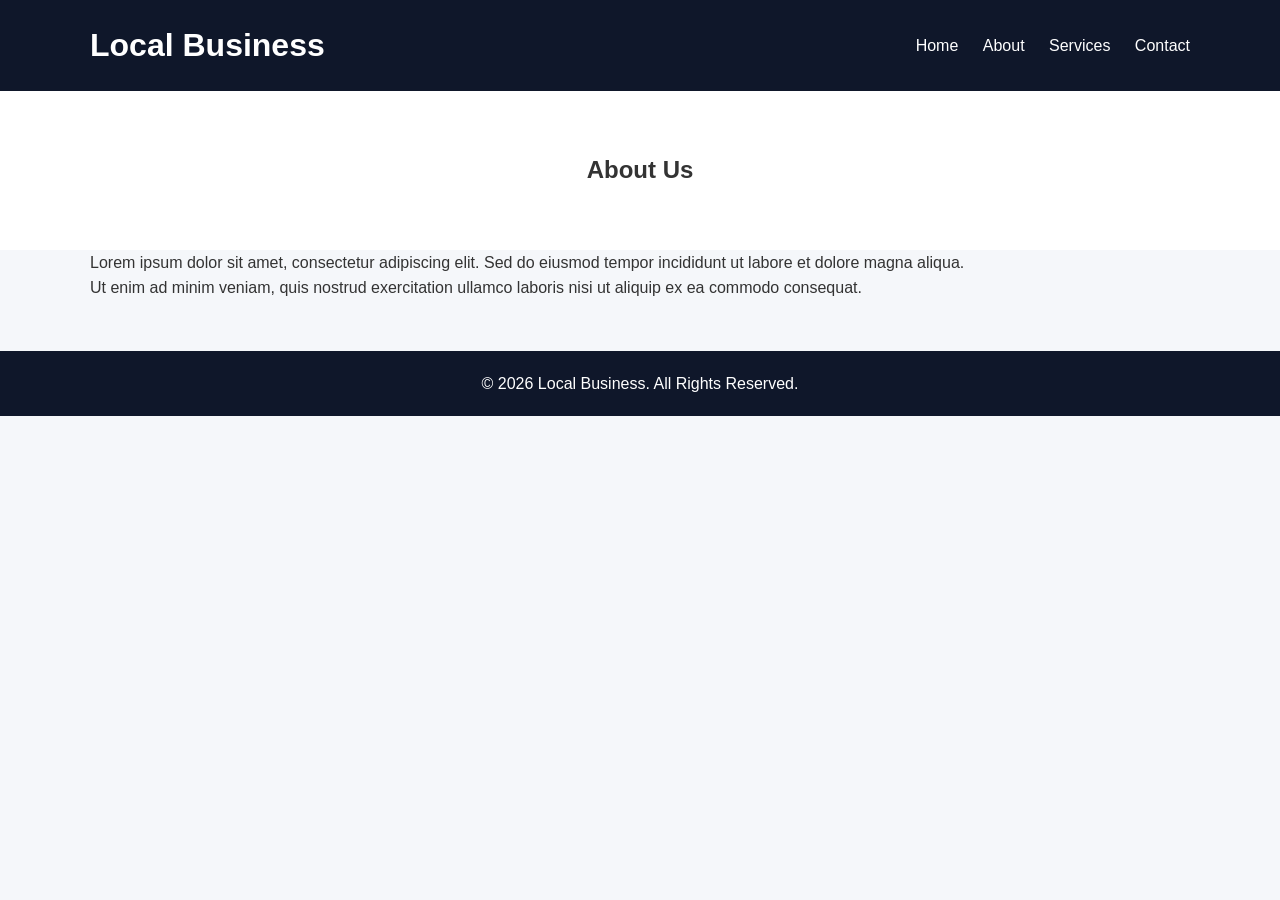
==== about.html @ 2031e3db "create" ====
<!DOCTYPE html>
<html lang="en">
<head>
    <meta charset="UTF-8">
    <meta name="viewport" content="width=device-width, initial-scale=1.0">
    <title>About Us</title>
    <link rel="stylesheet" href="css/style.css">
</head>
<body>

<header>
    <div class="container">
        <h1>Local Business</h1>
        <nav>
            <a href="index.html">Home</a>
            <a href="about.html">About</a>
            <a href="services.html">Services</a>
            <a href="contact.html">Contact</a>
        </nav>
    </div>
</header>

<section class="page-header">
    <h2>About Us</h2>
</section>

<section class="container">
    <p>
        Lorem ipsum dolor sit amet, consectetur adipiscing elit. Sed do eiusmod tempor incididunt ut labore et dolore magna aliqua.
    </p>

    <p>
        Ut enim ad minim veniam, quis nostrud exercitation ullamco laboris nisi ut aliquip ex ea commodo consequat.
    </p>
</section>

<footer>
    <p>&copy; 2026 Local Business. All Rights Reserved.</p>
</footer>

</body>
</html>
---- css/style.css ----
* {
    margin: 0;
    padding: 0;
    box-sizing: border-box;
}

body {
    font-family: Arial, sans-serif;
    line-height: 1.6;
    background: #f5f7fa;
    color: #333;
}

.container {
    width: 90%;
    max-width: 1100px;
    margin: auto;
}

header {
    background: #0f172a;
    color: white;
    padding: 20px 0;
}

header .container {
    display: flex;
    justify-content: space-between;
    align-items: center;
}

nav a {
    color: white;
    text-decoration: none;
    margin-left: 20px;
}

nav a:hover {
    opacity: 0.8;
}

.hero {
    background: linear-gradient(
        135deg,
        #2563eb,
        #1e40af
    );
    color: white;
    text-align: center;
    padding: 100px 20px;
}

.hero h2 {
    font-size: 3rem;
    margin-bottom: 15px;
}

.hero p {
    margin-bottom: 25px;
}

.button {
    display: inline-block;
    background: white;
    color: #2563eb;
    text-decoration: none;
    padding: 12px 24px;
    border-radius: 6px;
    font-weight: bold;
}

.page-header {
    text-align: center;
    padding: 60px 20px;
    background: white;
}

.cards {
    display: grid;
    grid-template-columns: repeat(
        auto-fit,
        minmax(250px, 1fr)
    );
    gap: 20px;
    padding: 40px 0;
}

.card {
    background: white;
    padding: 25px;
    border-radius: 10px;
    box-shadow: 0 4px 15px rgba(0,0,0,.08);
}

form {
    background: white;
    padding: 30px;
    border-radius: 10px;
    max-width: 700px;
    margin: 40px auto;
    box-shadow: 0 4px 15px rgba(0,0,0,.08);
}

input,
textarea {
    width: 100%;
    padding: 12px;
    margin-bottom: 15px;
    border: 1px solid #ddd;
    border-radius: 6px;
}

button {
    background: #2563eb;
    color: white;
    border: none;
    padding: 12px 24px;
    border-radius: 6px;
    cursor: pointer;
}

button:hover {
    background: #1e40af;
}

footer {
    background: #0f172a;
    color: white;
    text-align: center;
    padding: 20px;
    margin-top: 50px;
}
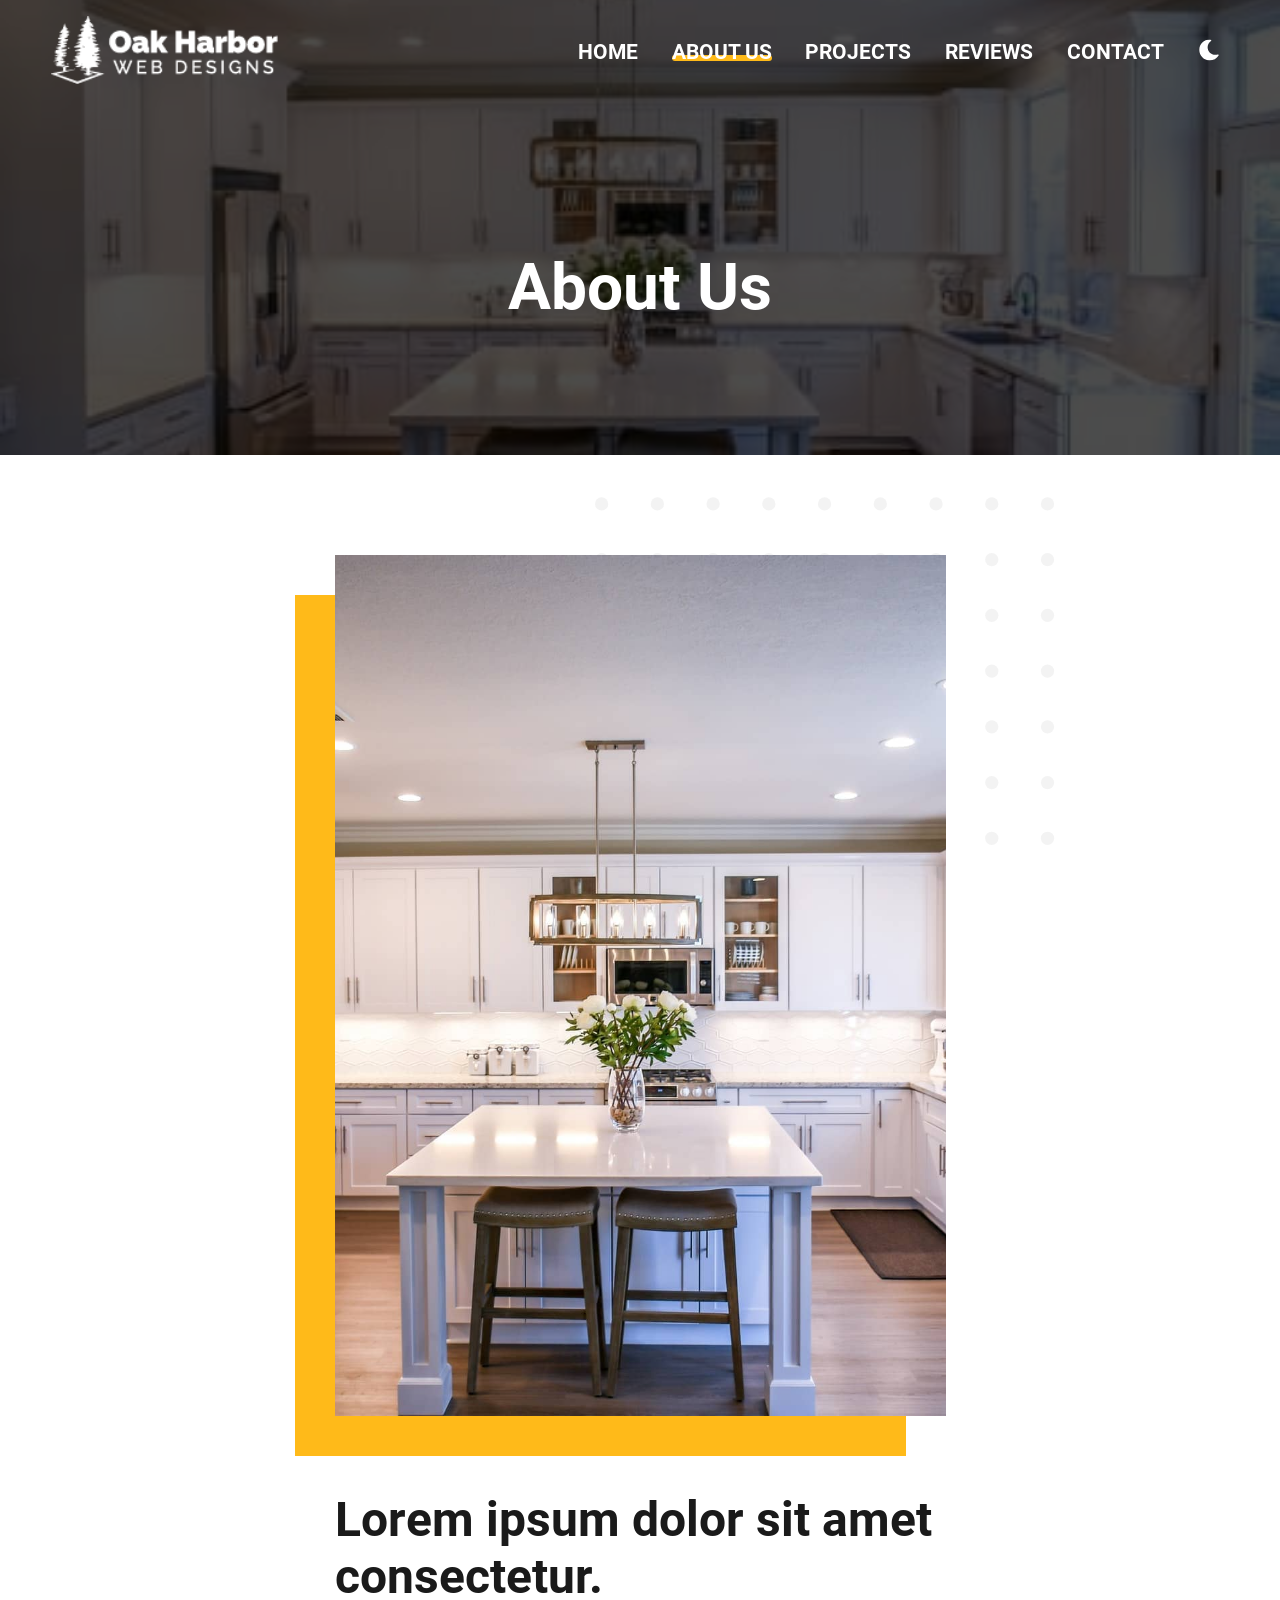
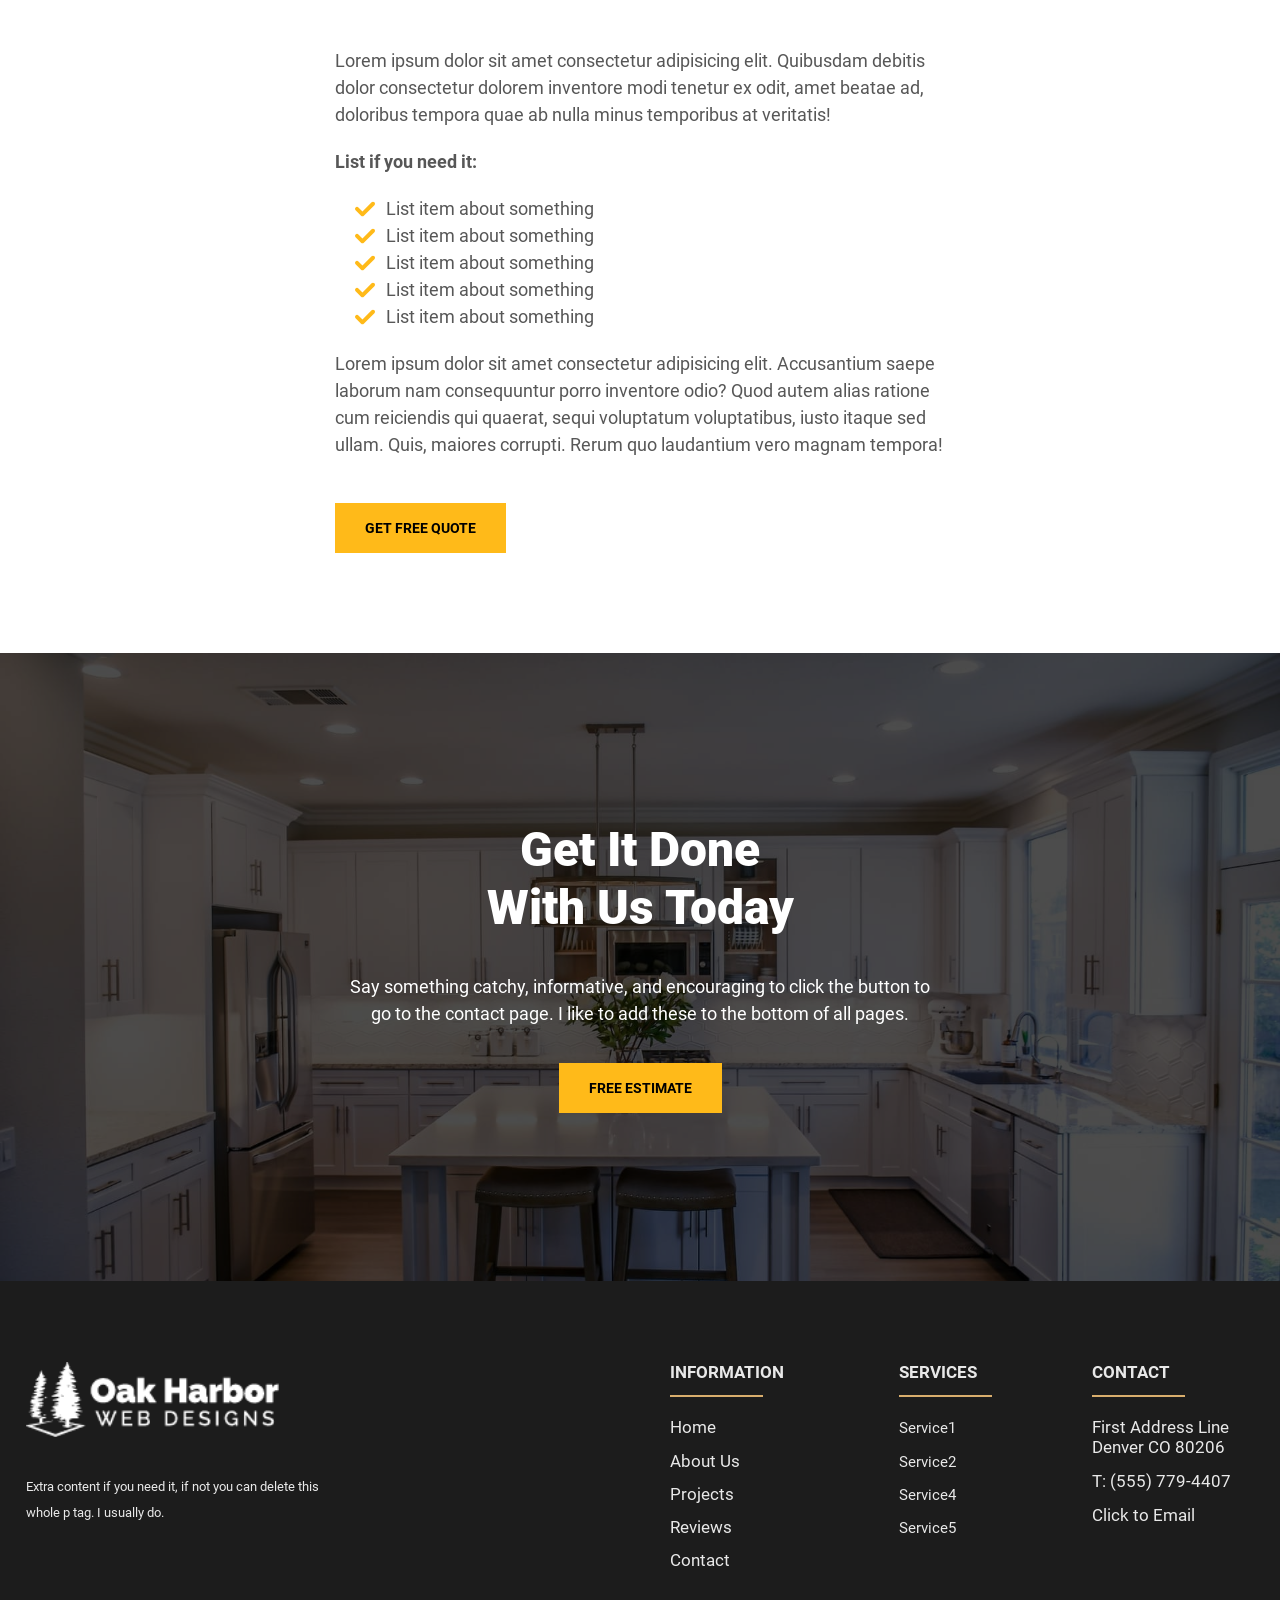
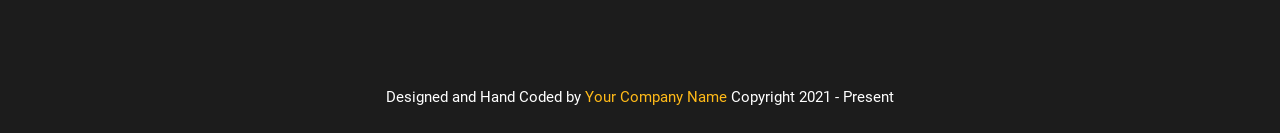
==== commit 30953060: "added subpages" ====
--- a/about.html
+++ b/about.html
@@ -2,41 +2,241 @@
 <html lang="en">
 <head>
     <meta charset="UTF-8">
+    <meta http-equiv="X-UA-Compatible" content="IE=edge">
     <meta name="viewport" content="width=device-width, initial-scale=1.0">
-    <title>About Us</title>
-    <link rel="stylesheet" href="css/style.css">
+
+    <!--Swap our for actual link-->
+    <link rel="canonical" href="https://www.company.com/about">
+
+    <meta name="description" content="">
+    <meta name="keywords" content="">
+
+    <!--Social Media Display-->
+    <meta property="og:title" content=""/>
+    <meta property="og:description" content=""/>
+    <meta property="og:type" content="website" />
+    <meta property="og:url" content=""/>
+    <meta property="og:image" content="/images/social.jpg"/>
+    <meta property="og:image:secure_url" content="/images/social.jpg"/>
+
+    <!--Favicons-->
+    <link rel="apple-touch-icon" sizes="180x180" href="/apple-touch-icon.png">
+    <link rel="icon" type="image/png" sizes="32x32" href="/favicon-32x32.png?v1">
+    <link rel="icon" type="image/png" sizes="16x16" href="/favicon-16x16.png">
+    <link rel="manifest" href="/site.webmanifest">
+    <meta name="msapplication-TileColor" content="#da532c">
+    <meta name="theme-color" content="#ffffff">
+
+    <!-- Preload -->
+    <link rel="preload" as="image" href="/images/cabinets2-m.jpg">
+    <link rel="preload" as="font" type="font/woff2" href="fonts/roboto-v29-latin-regular.woff2" crossorigin>
+    <link rel="preload" as="font" type="font/woff2" href="fonts/roboto-v29-latin-700.woff2" crossorigin>
+
+    <link rel="stylesheet" href="/css/root.css">
+    <link rel="stylesheet" href="/css/about.css">
+    <link rel="stylesheet" href="/css/dark.css">
+
+    <!--Put analytics tag here at the bottom to prevent it from render blocking-->
+
+    <title>Company Name | About Us | Town and State</title>
 </head>
 <body>
-
-<header>
-    <div class="container">
-        <h1>Local Business</h1>
-        <nav>
-            <a href="index.html">Home</a>
-            <a href="about.html">About</a>
-            <a href="services.html">Services</a>
-            <a href="contact.html">Contact</a>
-        </nav>
+    <!--Screen reader skip main nav-->
+    <a class="skip" aria-label="skip to main content" href="#main">Click To Skip To Main Content</a>
+
+    <!-- ============================================ -->
+    <!--                 Navigation                   -->
+    <!-- ============================================ -->
+
+    <div id="navigation">
+        <div aria-hidden="true" class="background-color-div">
+            <!--This div is used to overcome a z-index issue where the open
+                #navbar-menu is on top of the #navigation. This bar places itself 
+                the #navbar-menu so that menu appears behind the #navigation
+            -->
+        </div>
+        <div class="container">
+            <!--Logo - Get SVGs if you can.  I use fiverr to get png's turned into SVGs. Highly recommend it, worth the $20 - get a light and dark version-->
+            <a aria-label='click to go to home page' class='logo' href='/'>
+                <!--Light Colored Logo, remove .dark image tag and the .light class if you don't have a dark and light version -->
+                <img class="light" aria-hidden="true" src="/images/logo-light.png" decoding="async" alt="logo" width="221" height="66">
+
+                <!--Dark Colored Logo-->
+                <img class="dark" aria-hidden="true" src="/images/logo-blue.png" decoding="async" loading="lazy" alt="logo" width="221" height="66">
+            </a>
+
+            <!--Main Nav-->
+            <nav id="navbar-menu">
+                <ul>
+                    <li><a href='/'>Home</a></li>
+                    <li><a class='active' href='/about'>About Us</a></li>
+                    <li><a href='/projects'>Projects</a></li>
+                    <li><a href='/reviews'>Reviews</a></li>
+                    <li><a href='/contact'>Contact</a></li>
+                </ul>
+            </nav>
+
+            <!--Dark Mode toggle-->
+            <button id="dark-mode-toggle">
+                <!--Moon is an inline SVG so you can edit the color if needed-->
+                <svg class="moon" xmlns="http://www.w3.org/2000/svg" viewBox="0 0 480 480" style="enable-background:new 0 0 480 480" xml:space="preserve"><path d="M459.782 347.328c-4.288-5.28-11.488-7.232-17.824-4.96-17.76 6.368-37.024 9.632-57.312 9.632-97.056 0-176-78.976-176-176 0-58.4 28.832-112.768 77.12-145.472 5.472-3.712 8.096-10.4 6.624-16.832S285.638 2.4 279.078 1.44C271.59.352 264.134 0 256.646 0c-132.352 0-240 107.648-240 240s107.648 240 240 240c84 0 160.416-42.688 204.352-114.176 3.552-5.792 3.04-13.184-1.216-18.496z"/></svg>
+                <img class="sun" aria-hidden="true" src="/images/sun.svg" decoding="async" alt="moon" width="15" height="15">
+            </button>
+
+            <!--Mobile Nav toggle-->
+            <button class="hamburger-menu">
+                <span aria-hidden="true"></span>
+            </button>
+        </div>
     </div>
-</header>
-
-<section class="page-header">
-    <h2>About Us</h2>
-</section>
-
-<section class="container">
-    <p>
-        Lorem ipsum dolor sit amet, consectetur adipiscing elit. Sed do eiusmod tempor incididunt ut labore et dolore magna aliqua.
-    </p>
-
-    <p>
-        Ut enim ad minim veniam, quis nostrud exercitation ullamco laboris nisi ut aliquip ex ea commodo consequat.
-    </p>
-</section>
-
-<footer>
-    <p>&copy; 2026 Local Business. All Rights Reserved.</p>
-</footer>
+
+    <main>
+
+        <!-- ============================================ -->
+        <!--                    LANDING                   -->
+        <!-- ============================================ -->
+    
+        <section id="int-hero">
+            <h1 id="home-h">About Us</h1>
+            <picture>
+                <source media="(max-width: 600px)" srcset="/images/cabinets2-m.jpg">
+                <source media="(min-width: 601px)" srcset="/images/cabinets2.jpg">
+                <img aria-hidden="true" decoding="async" src="/images/cabinets2.jpg" alt="cabinets" width="400" height="662">
+            </picture>
+        </section>
+
+        <!-- ============================================ -->
+        <!--                   About                      -->
+        <!-- ============================================ -->
+
+        <section id="sidebyside" class="sidebyside">
+            <div class="container">
+                <div class="content">
+                    <h2 class="title">Lorem ipsum dolor sit amet consectetur.</h2>
+                     <p>
+                         Lorem ipsum dolor sit amet consectetur adipisicing elit. Quibusdam debitis dolor consectetur dolorem inventore modi tenetur ex odit, amet beatae ad, doloribus tempora quae ab nulla minus temporibus at veritatis!
+                     </p>
+                     <p>
+                         <strong>List if you need it:</strong>
+                      </p>
+                     <ul>
+                        <li>
+                            <img aria-hidden="true" loading="lazy" decoding="async" src="/images/check.svg" alt="check mark" width="20" height="20">
+                            <span>List item about something</span>
+                        </li>
+                        <li>
+                            <img aria-hidden="true" loading="lazy" decoding="async" src="/images/check.svg" alt="check mark" width="20" height="20">
+                            <span>List item about something</span>
+                        </li>
+                        <li>
+                            <img aria-hidden="true" loading="lazy" decoding="async" src="/images/check.svg" alt="check mark" width="20" height="20">
+                            <span>List item about something</span>
+                        </li>
+                        <li>
+                            <img aria-hidden="true" loading="lazy" decoding="async" src="/images/check.svg" alt="check mark" width="20" height="20">
+                            <span>List item about something</span>
+                        </li>
+                        <li>
+                            <img aria-hidden="true" loading="lazy" decoding="async" src="/images/check.svg" alt="check mark" width="20" height="20">
+                            <span>List item about something</span>
+                        </li>
+                    </ul>
+                     <p>
+                         Lorem ipsum dolor sit amet consectetur adipisicing elit. Accusantium saepe laborum nam consequuntur porro inventore odio? Quod autem alias ratione cum reiciendis qui quaerat, sequi voluptatum voluptatibus, iusto itaque sed ullam. Quis, maiores corrupti. Rerum quo laudantium vero magnam tempora!
+                     </p>
+                     <a class="button-solid" href="/conttact.html">Get Free Quote</a>
+                </div>
+                <picture class="image-box">
+                     <source media="(max-width: 600px)" srcset="/images/cabinets2-m.jpg">
+                     <source media="(min-width: 601px)" srcset="/images/cabinets2.jpg">
+                     <img aria-hidden="true" loading="lazy" decoding="async" src="/images/cabinets2.jpg" alt="cabinets" width="400" height="662">
+                 </picture>
+            </div>
+       </section>
+
+        <!-- ============================================ -->
+        <!--             Final Call to Action             -->
+        <!-- ============================================ -->
+
+        <section id="cta">
+            <div class="container">
+                <h2 class="title">Get It Done <br> With Us Today</h2>
+                <p>
+                    Say something catchy, informative, and encouraging to click the button to go to the contact page.  I like to add these to the bottom of all pages.
+                </p>
+                <a class='button-solid' href='/contact'>Free Estimate</a>
+            </div>
+            <picture>
+                <source media="(max-width: 600px)" srcset="/images/cabinets2-m.webp">
+                <source media="(min-width: 601px)" srcset="/images/cabinets2.jpg">
+                <img aria-hidden="true" loading="lazy" decoding="async" src="/images/cabinets2.jpg" alt="kitchen cabinets" width="1920" height="1280">
+             </picture>
+        </section>
+
+    </main>
+
+    <!-- ============================================ -->
+    <!--                   Footer                     -->
+    <!-- ============================================ -->
+
+    <footer id="footer">
+        <div class="container">
+            <div class="left-section">
+                <a class='logo' href='/'><img loading="lazy" decoding="async" src="/images/logo-light.png" alt="logo" width="264" height="78"></a>
+                <p>
+                    Extra content if you need it, if not you can delete this whole p tag. I usually do.
+                </p>
+            </div>
+            <div class="right-section">
+                <div class="lists">
+                    <ul>
+                        <li><h2>Information</h2></li>
+                        <li><a href='/'>Home</a></li>
+                        <li><a href='/about'>About Us</a></li>
+                        <li><a href='/projects'>Projects</a></li>
+                        <li><a href="/testimonials.html">Reviews</a></li>
+                        <li><a href='/contact'>Contact</a></li>
+                    </ul>
+                    <ul>
+                        <li><h2>Services</h2></li>
+                        <li>Service1</li>
+                        <li>Service2</li>
+                        <li>Service4</li>
+                        <li>Service5</li>
+                    </ul>
+                    <ul>
+                        <li><h2>Contact</h2></li>
+                        <li><a href='/contact'>First Address Line<br>Denver CO 80206</a></li>
+                        <li><a href="tel:555-779-4407">T: (555) 779-4407</a></li>
+                        <li><a href="mailto:email@email.com">Click to Email</a></li>
+                    </ul>
+                </div>
+            </div>
+        </div>
+
+        <div class="credit">
+            <span>Designed and Hand Coded by</span>
+            <a href="" target="_blank" rel="noopener">Your Company Name</a>
+            <span class="copyright"> Copyright 2021 - Present</span></div>
+    </footer>
+
+    <script defer src="/nav.js"></script>
+    <script defer src="/dark.js"></script>
+    <!--
+        This script adds a class to the body after scrolling 100px
+        and we used these body.scroll styles to create some on scroll 
+        animations with the navbar
+    -->
+    <script defer>
+        document.addEventListener('scroll', (e) => { 
+            const scroll = document.documentElement.scrollTop;
+            if(scroll >= 100){
+        document.querySelector('body').classList.add('scroll')
+            } else {
+            document.querySelector('body').classList.remove('scroll')
+            }
+        });
+    </script>
 
 </body>
 </html>
--- a/css/root.css
+++ b/css/root.css
@@ -0,0 +1,899 @@
+/*-- -------------------------- -->
+<---        Core Styles         -->
+<--- -------------------------- -*/
+/* Mobile */
+@media only screen and (min-width: 0em) {
+  :root {
+    --primary: #FFBA19;
+    --primaryShade: #ffd675;
+    --primaryDark: #805d0d;
+    --bodyText: #1a1a1a;
+  }
+  /* roboto-regular - latin */
+  @font-face {
+    font-family: 'Roboto';
+    font-style: normal;
+    font-weight: 400;
+    src: local(''), url('../fonts/roboto-v29-latin-regular.woff2') format('woff2'), /* Chrome 26+, Opera 23+, Firefox 39+ */ url('../fonts/roboto-v29-latin-regular.woff') format('woff');
+    
+    /* Chrome 6+, Firefox 3.6+, IE 9+, Safari 5.1+ */
+  }
+  /* roboto-700 - latin */
+  @font-face {
+    font-family: 'Roboto';
+    font-style: normal;
+    font-weight: 700;
+    src: local(''), url('../fonts/roboto-v29-latin-700.woff2') format('woff2'), /* Chrome 26+, Opera 23+, Firefox 39+ */ url('../fonts/roboto-v29-latin-700.woff') format('woff');
+    
+    /* Chrome 6+, Firefox 3.6+, IE 9+, Safari 5.1+ */
+  }
+  /* roboto-900 - latin */
+  @font-face {
+    font-family: 'Roboto';
+    font-style: normal;
+    font-weight: 900;
+    src: local(''), url('../fonts/roboto-v29-latin-900.woff2') format('woff2'), /* Chrome 26+, Opera 23+, Firefox 39+ */ url('../fonts/roboto-v29-latin-900.woff') format('woff');
+    
+    /* Chrome 6+, Firefox 3.6+, IE 9+, Safari 5.1+ */
+  }
+  body,
+  html {
+    margin: 0;
+    padding: 0;
+    font-size: 100%;
+    font-family: 'Roboto', Arial, sans-serif;
+    color: var(--bodyText);
+    overflow-x: hidden;
+  }
+  *,
+  *:before,
+  *:after {
+    margin: 0;
+    padding: 0;
+    -webkit-box-sizing: border-box;
+            box-sizing: border-box;
+  }
+  body {
+    -webkit-transition: background-color 0.3s;
+    transition: background-color 0.3s;
+  }
+  .container {
+    position: relative;
+    width: 92%;
+    margin: auto;
+  }
+  h1,
+  h2,
+  h3,
+  h4,
+  h5,
+  h6 {
+    margin: 0;
+    color: #1a1a1a;
+  }
+  p,
+  li,
+  a {
+    font-size: 1.125em;
+    line-height: 1.5em;
+    margin: 0;
+  }
+  p,
+  li {
+    color: #575757;
+  }
+  a:hover,
+  button:hover {
+    cursor: pointer;
+  }
+  .button-solid {
+    font-size: 0.875em;
+    font-weight: bold;
+    text-transform: uppercase;
+    text-decoration: none;
+    display: inline-block;
+    width: auto;
+    line-height: 3.57142857em;
+    height: 3.57142857em;
+    text-align: center;
+    padding: 0 2.14285714em;
+    position: relative;
+    z-index: 1;
+    background-color: var(--primary);
+    color: #000;
+    -webkit-transition: color .3s;
+    transition: color .3s;
+    -webkit-transition-delay: .1s;
+            transition-delay: .1s;
+  }
+  .button-solid:hover {
+    color: #fff;
+  }
+  .button-solid:hover:before {
+    width: 100%;
+  }
+  .button-solid:before {
+    content: '';
+    position: absolute;
+    display: block;
+    height: 100%;
+    opacity: 1;
+    top: 0;
+    left: 0;
+    z-index: -1;
+    background-color: #000;
+    width: 0;
+    -webkit-transition: width .3s;
+    transition: width .3s;
+  }
+  .skip {
+    position: absolute;
+    top: 0;
+    left: 0;
+    opacity: 0;
+    z-index: -1111111;
+  }
+}
+/* Reset Margins */
+@media only screen and (min-width: 1024px) {
+  body,
+  html {
+    padding: 0;
+    margin: 0;
+  }
+}
+/* Scale full website with the viewport width */
+@media only screen and (min-width: 2000px) {
+  body,
+  html {
+    font-size: .85vw;
+  }
+}
+/*-- -------------------------- -->
+<---         Navigation         -->
+<--- -------------------------- -*/
+/* Mobile - Top Drop Down */
+@media only screen and (max-width: 1023px) {
+  #navigation {
+    position: fixed;
+    top: 0;
+    left: 0;
+    width: 100%;
+    z-index: 10000;
+    height: auto;
+  }
+  #navigation .background-color-div {
+    position: absolute;
+    top: 0;
+    left: 0;
+    background-color: #fff;
+    width: 100%;
+    height: 100%;
+    -webkit-box-shadow: rgba(149, 157, 165, 0.2) 0px 8px 24px;
+            box-shadow: rgba(149, 157, 165, 0.2) 0px 8px 24px;
+  }
+  #navigation .container {
+    padding: 0.8125em 0;
+    width: 96%;
+  }
+  #navigation .logo {
+    display: inline-block;
+    height: 1.875em;
+    width: auto;
+  }
+  #navigation .logo img {
+    width: auto;
+    height: 100%;
+  }
+  #navigation .logo .light {
+    display: none;
+  }
+  #navigation .logo .dark {
+    display: block;
+  }
+  #navigation .hamburger-menu {
+    position: absolute;
+    right: 0em;
+    border: none;
+    height: 3em;
+    width: 3em;
+    z-index: 100;
+    display: block;
+    background: transparent;
+    padding: 0;
+    top: 50%;
+    -webkit-transform: translateY(-50%);
+            transform: translateY(-50%);
+    -webkit-transition: top .3s;
+    transition: top .3s;
+  }
+  #navigation .hamburger-menu span {
+    height: 2px;
+    width: 1.875em;
+    background-color: #000;
+    display: block;
+    position: absolute;
+    left: 50%;
+    -webkit-transform: translateX(-50%);
+            transform: translateX(-50%);
+    -webkit-transition: background-color 0.3s;
+    transition: background-color 0.3s;
+  }
+  #navigation .hamburger-menu span:before {
+    content: '';
+    position: absolute;
+    display: block;
+    height: 2px;
+    width: 80%;
+    background: #000;
+    opacity: 1;
+    top: -6px;
+    left: 0;
+    -webkit-transition: width .3s, left .3s, top .3s, -webkit-transform .5s;
+    transition: width .3s, left .3s, top .3s, -webkit-transform .5s;
+    transition: width .3s, left .3s, top .3s, transform .5s;
+    transition: width .3s, left .3s, top .3s, transform .5s, -webkit-transform .5s;
+  }
+  #navigation .hamburger-menu span:after {
+    content: '';
+    position: absolute;
+    display: block;
+    height: 2px;
+    width: 80%;
+    background: #000;
+    opacity: 1;
+    top: 6px;
+    left: 0;
+    -webkit-transition: width .3s, left .3s, top .3s, -webkit-transform .3s;
+    transition: width .3s, left .3s, top .3s, -webkit-transform .3s;
+    transition: width .3s, left .3s, top .3s, transform .3s;
+    transition: width .3s, left .3s, top .3s, transform .3s, -webkit-transform .3s;
+  }
+  #navigation .hamburger-menu.clicked span {
+    background-color: transparent;
+  }
+  #navigation .hamburger-menu.clicked span:before {
+    width: 100%;
+    -webkit-transform: translate(-50%, -50%) rotate(225deg);
+            transform: translate(-50%, -50%) rotate(225deg);
+    left: 50%;
+    top: 50%;
+  }
+  #navigation .hamburger-menu.clicked span:after {
+    width: 100%;
+    -webkit-transform: translate(-50%, -50%) rotate(-225deg);
+            transform: translate(-50%, -50%) rotate(-225deg);
+    left: 50%;
+    top: 50%;
+  }
+  #navigation #navbar-menu {
+    position: fixed;
+    right: 0;
+    padding: 0;
+    width: 100%;
+    border-radius: 0 0 0.375em 0.375em;
+    z-index: -1;
+    overflow: hidden;
+    -webkit-box-shadow: rgba(149, 157, 165, 0.2) 0px 8px 24px;
+            box-shadow: rgba(149, 157, 165, 0.2) 0px 8px 24px;
+    background-color: #fff;
+    top: 4em;
+    padding-top: 0;
+    height: 0;
+    -webkit-transition: height 0.3s, padding-top 0.3s, top 0.3s;
+    transition: height 0.3s, padding-top 0.3s, top 0.3s;
+  }
+  #navigation #navbar-menu ul {
+    padding: 0;
+    -webkit-perspective: 700px;
+            perspective: 700px;
+  }
+  #navigation #navbar-menu ul li {
+    list-style: none;
+    margin-bottom: 1.5em;
+    text-align: center;
+    -webkit-transform-style: preserve-3d;
+            transform-style: preserve-3d;
+    opacity: 0;
+    -webkit-transform: translateY(-0.4375em) rotateX(90deg);
+            transform: translateY(-0.4375em) rotateX(90deg);
+    -webkit-transition: opacity .5s, -webkit-transform .5s;
+    transition: opacity .5s, -webkit-transform .5s;
+    transition: opacity .5s, transform .5s;
+    transition: opacity .5s, transform .5s, -webkit-transform .5s;
+  }
+  #navigation #navbar-menu ul li:nth-of-type(1) {
+    -webkit-transition-delay: .1s;
+            transition-delay: .1s;
+  }
+  #navigation #navbar-menu ul li:nth-of-type(2) {
+    -webkit-transition-delay: .2s;
+            transition-delay: .2s;
+  }
+  #navigation #navbar-menu ul li:nth-of-type(3) {
+    -webkit-transition-delay: .3s;
+            transition-delay: .3s;
+  }
+  #navigation #navbar-menu ul li:nth-of-type(4) {
+    -webkit-transition-delay: .4s;
+            transition-delay: .4s;
+  }
+  #navigation #navbar-menu ul li:nth-of-type(5) {
+    -webkit-transition-delay: .5s;
+            transition-delay: .5s;
+  }
+  #navigation #navbar-menu ul li a {
+    text-decoration: none;
+    text-transform: uppercase;
+    color: #000;
+    font-size: 1.1875em;
+    text-align: center;
+    display: inline-block;
+    position: relative;
+    font-weight: bold;
+  }
+  #navigation #navbar-menu ul li a.active:before {
+    content: '';
+    position: absolute;
+    display: block;
+    height: 0.42105263em;
+    background: var(--primary);
+    opacity: 1;
+    bottom: 0.26315789em;
+    border-radius: 0.21052632em;
+    left: -0.31578947em;
+    right: -0.31578947em;
+    z-index: -1;
+  }
+  #navigation #navbar-menu.open {
+    height: 19.125em;
+    padding-top: 1.25em;
+    z-index: -100;
+  }
+  #navigation #navbar-menu.open ul li {
+    opacity: 1;
+    -webkit-transform: translateY(0) rotateX(0);
+            transform: translateY(0) rotateX(0);
+  }
+}
+/* Desktop */
+@media only screen and (min-width: 64em) {
+  ::-webkit-scrollbar-track {
+    -webkit-box-shadow: inset 0 0 0.375em rgba(0, 0, 0, 0.3);
+    background-color: #fff;
+  }
+  ::-webkit-scrollbar-track-piece {
+    background-color: #f0f0f0;
+  }
+  ::-webkit-scrollbar {
+    width: 0.75em;
+    background-color: #F5F5F5;
+  }
+  ::-webkit-scrollbar-thumb {
+    border-radius: 0.625em;
+    background: var(--primary);
+  }
+  body.scroll #navigation .background-color-div {
+    height: 100%;
+    -webkit-box-shadow: rgba(100, 100, 111, 0.2) 0px 7px 29px 0px;
+            box-shadow: rgba(100, 100, 111, 0.2) 0px 7px 29px 0px;
+  }
+  body.scroll #navigation .logo .light {
+    display: none;
+  }
+  body.scroll #navigation .logo .dark {
+    display: block;
+  }
+  body.scroll #navigation #navbar-menu ul li a {
+    color: #1a1a1a;
+  }
+  body.scroll #dark-mode-toggle svg path {
+    fill: #000;
+  }
+  body.dark-mode #navigation .background-color-div {
+    height: 100%;
+    -webkit-box-shadow: rgba(100, 100, 111, 0.2) 0px 7px 29px 0px;
+            box-shadow: rgba(100, 100, 111, 0.2) 0px 7px 29px 0px;
+  }
+  #navigation {
+    width: 100%;
+    height: 6.25em;
+    position: fixed;
+    top: 0;
+    left: 0;
+    z-index: 200000;
+    padding: 0;
+    display: -webkit-box;
+    display: -ms-flexbox;
+    display: flex;
+    -webkit-box-align: center;
+        -ms-flex-align: center;
+            align-items: center;
+  }
+  #navigation .background-color-div {
+    position: absolute;
+    top: 0;
+    left: 0;
+    width: 100%;
+    background-color: #fff;
+    height: 0;
+    -webkit-transition: height .3s;
+    transition: height .3s;
+  }
+  #navigation .container {
+    max-width: 75em;
+    display: -webkit-box;
+    display: -ms-flexbox;
+    display: flex;
+    -webkit-box-pack: end;
+        -ms-flex-pack: end;
+            justify-content: flex-end;
+    -webkit-box-align: center;
+        -ms-flex-align: center;
+            align-items: center;
+  }
+  #navigation .logo {
+    margin-right: auto;
+    height: 3.75em;
+    width: auto;
+  }
+  #navigation .logo img {
+    width: auto;
+    height: 100%;
+  }
+  #navigation #navbar-menu ul {
+    padding: 0;
+    display: -webkit-box;
+    display: -ms-flexbox;
+    display: flex;
+    -webkit-box-pack: end;
+        -ms-flex-pack: end;
+            justify-content: flex-end;
+    -webkit-box-align: center;
+        -ms-flex-align: center;
+            align-items: center;
+  }
+  #navigation #navbar-menu ul li {
+    list-style: none;
+    margin-left: 1.875em;
+    padding-top: 0.1875em;
+  }
+  #navigation #navbar-menu ul li a {
+    text-decoration: none;
+    font-weight: bold;
+    font-size: 1.1875em;
+    text-transform: uppercase;
+    position: relative;
+    z-index: 1;
+    color: #fff;
+    -webkit-transition: color .3s;
+    transition: color .3s;
+  }
+  #navigation #navbar-menu ul li a:before {
+    content: '';
+    position: absolute;
+    display: block;
+    height: 0.31578947em;
+    border-radius: 0.15789474em;
+    background: var(--primary);
+    opacity: 1;
+    bottom: 0.10526316em;
+    z-index: -1;
+    left: 0;
+    width: 0%;
+    -webkit-transition: width .3s;
+    transition: width .3s;
+  }
+  #navigation #navbar-menu ul li a:hover:before {
+    width: 100%;
+  }
+  #navigation #navbar-menu ul li a.active:before {
+    content: '';
+    position: absolute;
+    display: block;
+    width: 100%;
+    height: 0.31578947em;
+    background: var(--primary);
+    opacity: 1;
+    bottom: 0.10526316em;
+    border-radius: 0.15789474em;
+    left: 0em;
+    right: -0.31578947em;
+    z-index: -1;
+    -webkit-transition: bottom .3s;
+    transition: bottom .3s;
+  }
+  #navigation .hamburger-menu {
+    display: none;
+  }
+}
+/* Dark Mode Mobile */
+@media only screen and (max-width: 1023px) {
+  body.dark-mode #navigation .background-color-div {
+    background-color: var(--dark);
+  }
+  body.dark-mode #navigation .hamburger-menu.clicked span {
+    background-color: var(--dark);
+  }
+  body.dark-mode #navigation .hamburger-menu span {
+    background-color: #fff;
+  }
+  body.dark-mode #navigation .hamburger-menu span:before,
+  body.dark-mode #navigation .hamburger-menu span:after {
+    background-color: #fff;
+  }
+  body.dark-mode #navigation .logo .light {
+    display: block;
+  }
+  body.dark-mode #navigation .logo .dark {
+    display: none !important;
+  }
+  body.dark-mode #navigation #navbar-menu {
+    background-color: var(--medium);
+  }
+  body.dark-mode #navigation #navbar-menu ul li a {
+    color: #fff;
+  }
+  body.dark-mode #navigation #navbar-menu ul li a:before {
+    background: var(--accent);
+  }
+  body.dark-mode #navigation #navbar-menu ul li a.active {
+    color: var(--primary);
+  }
+}
+/* Dark Mode Desktop */
+@media only screen and (min-width: 1024px) {
+  body.dark-mode #navigation .background-color-div {
+    background-color: var(--dark);
+  }
+  body.dark-mode #navigation .logo .light {
+    display: block;
+  }
+  body.dark-mode #navigation .logo .dark {
+    display: none !important;
+  }
+  body.dark-mode #navigation #navbar-menu ul li a {
+    color: #fff;
+  }
+  body.dark-mode #navigation #navbar-menu ul li a:before {
+    background: var(--accent);
+  }
+  body.dark-mode #navigation #navbar-menu ul li a.active {
+    color: var(--primary);
+  }
+}
+/*-- -------------------------- -->
+<---   Interior Page Header     -->
+<--- -------------------------- -*/
+/* Mobile */
+@media only screen and (min-width: 0em) {
+  #int-hero {
+    display: -webkit-box;
+    display: -ms-flexbox;
+    display: flex;
+    -webkit-box-pack: center;
+        -ms-flex-pack: center;
+            justify-content: center;
+    -webkit-box-align: center;
+        -ms-flex-align: center;
+            align-items: center;
+    -webkit-box-orient: vertical;
+    -webkit-box-direction: normal;
+        -ms-flex-direction: column;
+            flex-direction: column;
+    position: relative;
+    z-index: 1;
+    min-height: 30vh;
+    padding-top: 3.125em;
+  }
+  #int-hero:before {
+    content: '';
+    position: absolute;
+    display: block;
+    height: 100%;
+    width: 100%;
+    background: #000;
+    opacity: .7;
+    top: 0;
+    left: 0;
+    z-index: -1;
+  }
+  #int-hero picture {
+    position: absolute;
+    top: 0;
+    left: 0;
+    height: 100%;
+    width: 100%;
+    z-index: -2;
+  }
+  #int-hero picture img {
+    position: absolute;
+    top: 0;
+    left: 0;
+    height: 100%;
+    width: 100%;
+    -o-object-fit: cover;
+       object-fit: cover;
+  }
+  #int-hero h1 {
+    color: #fff;
+    font-size: 2.13333333em;
+    text-align: center;
+    margin: 0 auto;
+    position: relative;
+    width: 96%;
+    max-width: 7.8125em;
+    margin-top: 1.09375em;
+    margin-bottom: 0.46875em;
+  }
+  #int-hero p {
+    color: #fff;
+    text-align: center;
+    max-width: 22.22222222em;
+    margin: auto;
+    margin-bottom: 1.66666667em;
+    display: block;
+    width: 96%;
+  }
+}
+/* Tablet */
+@media only screen and (min-width: 48em) {
+  #int-hero {
+    font-size: 16px;
+  }
+  #int-hero h1 {
+    font-size: 4em;
+  }
+}
+/* Small Desktop */
+@media only screen and (min-width: 64em) {
+  #int-hero {
+    min-height: 18.75em;
+    height: auto;
+    padding-top: 11.25em;
+    -webkit-padding-after: 6.25em;
+            padding-block-end: 6.25em;
+    background-attachment: fixed;
+    font-size: inherit;
+  }
+}
+/*-- -------------------------- -->
+<---           Footer           -->
+<--- -------------------------- -*/
+/* Mobile */
+@media only screen and (min-width: 0em) {
+  #footer {
+    background: #1C1C1C;
+    padding: 5.25em 0 1.25em;
+    font-size: min(4vw, 1.2em);
+  }
+  #footer .left-section {
+    margin: auto;
+    margin-bottom: 3.125em;
+    text-align: center;
+  }
+  #footer .left-section .logo {
+    display: inline-block;
+    margin: auto;
+    width: auto;
+    height: 3.125em;
+    margin-bottom: 1.875em;
+    text-align: center;
+  }
+  #footer .left-section .logo img {
+    width: auto;
+    height: 100%;
+    display: block;
+  }
+  #footer .left-section p {
+    font-size: 0.875em;
+    line-height: 1.92857143;
+    color: #fff;
+    opacity: .9;
+    text-align: center;
+    width: 100%;
+    width: 21.92857143em;
+    margin: auto;
+  }
+  #footer .right-section {
+    width: 96%;
+    max-width: 25.4375em;
+    margin: auto;
+  }
+  #footer .right-section .lists {
+    display: -webkit-box;
+    display: -ms-flexbox;
+    display: flex;
+    -webkit-box-pack: justify;
+        -ms-flex-pack: justify;
+            justify-content: space-between;
+    -ms-flex-wrap: wrap;
+        flex-wrap: wrap;
+    width: 96%;
+    max-width: 19.1875em;
+    margin: auto;
+  }
+  #footer .right-section .lists ul {
+    padding: 0;
+    margin-bottom: 0;
+    margin-top: 0;
+  }
+  #footer .right-section .lists ul:nth-of-type(3) {
+    margin-top: 3.125em;
+  }
+  #footer .right-section .lists ul:nth-of-type(3) li {
+    display: -webkit-box;
+    display: -ms-flexbox;
+    display: flex;
+    -webkit-box-pack: start;
+        -ms-flex-pack: start;
+            justify-content: flex-start;
+    -webkit-box-align: center;
+        -ms-flex-align: center;
+            align-items: center;
+    margin-bottom: 0.88888889em;
+  }
+  #footer .right-section .lists ul:nth-of-type(3) li:last-of-type {
+    margin-bottom: 0;
+  }
+  #footer .right-section .lists ul li {
+    list-style: none;
+    margin-bottom: 0.66666667em;
+    color: #fff;
+    font-size: 1em;
+    opacity: .9;
+  }
+  #footer .right-section .lists ul li a {
+    text-decoration: none;
+    color: #fff;
+    line-height: 1.16666667;
+    -webkit-transition: color .3s;
+    transition: color .3s;
+  }
+  #footer .right-section .lists ul li a:hover {
+    color: var(--primary);
+  }
+  #footer .right-section .lists ul h2 {
+    color: #fff;
+    font-size: 1.125em;
+    line-height: 1.16666667;
+    margin-bottom: 2.05555556em;
+    text-transform: uppercase;
+    font-weight: bold;
+    position: relative;
+  }
+  #footer .right-section .lists ul h2:before {
+    content: '';
+    position: absolute;
+    display: block;
+    height: 0.11111111em;
+    width: 5.38888889em;
+    background: #EEBE76;
+    opacity: 1;
+    bottom: -0.88888889em;
+    left: 0;
+  }
+  #footer .right-section .buttons {
+    display: -webkit-box;
+    display: -ms-flexbox;
+    display: flex;
+    -webkit-box-pack: center;
+        -ms-flex-pack: center;
+            justify-content: center;
+  }
+  #footer .right-section .button-solid {
+    margin: 0;
+    height: 2.94444444em;
+    padding-top: 0.16666667em;
+    width: 13.88888889em;
+  }
+  #footer .credit {
+    color: #fff;
+    width: 96%;
+    margin: auto;
+    text-align: center;
+    margin-top: 6.25em;
+    line-height: 2.25em;
+    font-size: 1em;
+  }
+  #footer .credit a {
+    color: var(--primary);
+    text-decoration: none;
+    font-size: 1em;
+  }
+  #footer .credit a:hover {
+    text-decoration: underline;
+  }
+  #footer .credit .copyright {
+    display: block;
+    font-size: 1em;
+  }
+}
+/* Small Desktop */
+@media only screen and (min-width: 64em) {
+  #footer {
+    font-size: min(1.2vw, 1em);
+  }
+  #footer .container {
+    display: -webkit-box;
+    display: -ms-flexbox;
+    display: flex;
+    -webkit-box-orient: horizontal;
+    -webkit-box-direction: normal;
+        -ms-flex-direction: row;
+            flex-direction: row;
+    -ms-flex-wrap: nowrap;
+        flex-wrap: nowrap;
+    -webkit-box-pack: justify;
+        -ms-flex-pack: justify;
+            justify-content: space-between;
+    width: 96%;
+    max-width: 82.5em;
+    margin: auto;
+    padding: 0;
+  }
+  #footer .left-section {
+    width: 25.5625em;
+    margin: 0;
+    text-align: left;
+  }
+  #footer .left-section .logo {
+    text-align: left;
+    margin-left: 0;
+    height: 4.375em;
+  }
+  #footer .left-section p {
+    text-align: left;
+    margin-left: 0;
+  }
+  #footer .right-section {
+    margin: 0;
+    width: 38.0625em;
+    max-width: none;
+  }
+  #footer .right-section .lists {
+    width: 96%;
+    max-width: 48.0625em;
+    margin: 0;
+    max-width: initial;
+  }
+  #footer .right-section .lists ul:nth-of-type(3) {
+    margin-top: 0;
+  }
+  #footer .right-section .lists ul:nth-of-type(3) li:first-of-type {
+    margin-bottom: 0;
+  }
+  #footer .right-section .lists ul li a {
+    position: relative;
+  }
+  #footer .right-section .lists ul li a:before {
+    content: '';
+    position: absolute;
+    display: block;
+    height: 0.11111111em;
+    width: 0%;
+    background: var(--primary);
+    opacity: 1;
+    bottom: -0.16666667em;
+    left: 0;
+    -webkit-transition: width .3s;
+    transition: width .3s;
+  }
+  #footer .right-section .lists ul li a:hover:before {
+    width: 100%;
+  }
+  #footer .right-section .buttons {
+    -webkit-box-pack: start;
+        -ms-flex-pack: start;
+            justify-content: flex-start;
+  }
+  #footer .credit .copyright {
+    display: inline-block;
+  }
+}
+/* Dark Mode */
+@media only screen and (min-width: 0em) {
+  body.dark-mode #footer {
+    background: #061623;
+  }
+}
--- a/css/about.css
+++ b/css/about.css
@@ -0,0 +1,259 @@
+/*-- -------------------------- -->
+<---       Side By Side         -->
+<--- -------------------------- -*/
+/* Mobile */
+@media only screen and (min-width: 0em) {
+  #sidebyside {
+    padding: 50px 0;
+  }
+  #sidebyside .container {
+    display: -webkit-box;
+    display: -ms-flexbox;
+    display: flex;
+    -webkit-box-pack: center;
+        -ms-flex-pack: center;
+            justify-content: center;
+    -webkit-box-orient: vertical;
+    -webkit-box-direction: normal;
+        -ms-flex-direction: column;
+            flex-direction: column;
+    -webkit-box-align: center;
+        -ms-flex-align: center;
+            align-items: center;
+  }
+  #sidebyside .content {
+    -webkit-box-ordinal-group: 3;
+        -ms-flex-order: 2;
+            order: 2;
+    margin: auto;
+    margin-top: 4.6875em;
+    max-width: 38.1875em;
+  }
+  #sidebyside .content h2 {
+    font-size: 3em;
+    margin-bottom: 0.875em;
+  }
+  #sidebyside .content p {
+    margin-bottom: 1.11111111em;
+  }
+  #sidebyside .content ul {
+    padding-left: 1.25em;
+    margin-bottom: 1.25em;
+  }
+  #sidebyside .content ul li {
+    list-style: none;
+    display: -webkit-box;
+    display: -ms-flexbox;
+    display: flex;
+    -webkit-box-pack: start;
+        -ms-flex-pack: start;
+            justify-content: flex-start;
+    -webkit-box-align: start;
+        -ms-flex-align: start;
+            align-items: flex-start;
+  }
+  #sidebyside .content ul li img {
+    margin-right: 0.625em;
+    margin-top: 0.22222222em;
+  }
+  #sidebyside .content .button-solid {
+    margin-top: 1.78571429em;
+  }
+  #sidebyside .image-box {
+    display: block;
+    position: relative;
+    margin: auto;
+    width: 38.1875em;
+    height: 53.8125em;
+    font-size: min(1.4vw, 1em);
+  }
+  #sidebyside .image-box:before {
+    content: '';
+    position: absolute;
+    display: block;
+    height: 100%;
+    width: 100%;
+    background: var(--primary);
+    opacity: 1;
+    top: 2.5em;
+    left: -2.5em;
+  }
+  #sidebyside .image-box:after {
+    content: '';
+    position: absolute;
+    display: block;
+    height: 32.25em;
+    width: 28.75em;
+    background: url("/images/content-circles.svg");
+    background-size: contain;
+    background-position: center;
+    background-repeat: no-repeat;
+    opacity: 1;
+    top: -14.125em;
+    right: -6.8125em;
+    z-index: -1;
+  }
+  #sidebyside .image-box img {
+    position: absolute;
+    top: 0;
+    left: 0;
+    height: 100%;
+    width: 100%;
+    -o-object-fit: cover;
+       object-fit: cover;
+  }
+}
+/* Inbetween */
+@media only screen and (min-width: 666px) {
+  #sidebyside {
+    padding: 6.25em 0;
+  }
+}
+/* Small Desktop */
+@media only screen and (min-width: 1300px) {
+  #sidebyside {
+    padding: 9.375em 0;
+  }
+  #sidebyside .container {
+    max-width: 86.9375em;
+    -webkit-box-orient: horizontal;
+    -webkit-box-direction: normal;
+        -ms-flex-direction: row;
+            flex-direction: row;
+    -webkit-box-pack: justify;
+        -ms-flex-pack: justify;
+            justify-content: space-between;
+    -webkit-box-align: start;
+        -ms-flex-align: start;
+            align-items: flex-start;
+  }
+  #sidebyside .content {
+    margin: 0;
+    width: 60%;
+  }
+  #sidebyside .image-box {
+    margin: 0;
+    margin-right: 10.625em;
+  }
+}
+/*-- -------------------------- -->
+<---    Final Call To Action    -->
+<--- -------------------------- -*/
+/* Mobile */
+@media only screen and (min-width: 0em) {
+  #cta {
+    position: relative;
+    padding: 3.125em 0;
+  }
+  #cta:before {
+    content: '';
+    position: absolute;
+    display: block;
+    height: 100%;
+    width: 100%;
+    background: #000;
+    opacity: .7;
+    top: 0;
+    left: 0;
+    z-index: -1;
+  }
+  #cta .container {
+    text-align: center;
+  }
+  #cta picture {
+    position: absolute;
+    top: 0;
+    left: 0;
+    height: 100%;
+    width: 100%;
+    z-index: -2;
+  }
+  #cta picture img {
+    position: absolute;
+    top: 0;
+    left: 0;
+    height: 100%;
+    width: 100%;
+    -o-object-fit: cover;
+       object-fit: cover;
+  }
+  #cta .title {
+    font-weight: 900;
+    font-size: min(9vw, 3em);
+    line-height: 1.20833333;
+    color: #fff;
+    position: relative;
+    margin-bottom: 0.75em;
+    text-align: center;
+  }
+  #cta p {
+    color: #fff;
+    text-align: center;
+    opacity: 1;
+    margin: auto;
+    margin-bottom: 2em;
+    width: 96%;
+    max-width: 33.22222222em;
+  }
+}
+/* Small Desktop */
+@media only screen and (min-width: 64em) {
+  #cta {
+    padding: 10.5em 0;
+  }
+}
+/* Large Desktop */
+@media only screen and (min-width: 1300px) {
+  #cta {
+    position: relative;
+    margin-top: 6.25em;
+  }
+  #cta:before {
+    display: none;
+  }
+  #cta:after {
+    content: '';
+    position: absolute;
+    display: block;
+    height: 69.25em;
+    width: 125em;
+    background: url("../images/cta-squares.svg");
+    background-size: contain;
+    background-position: center;
+    background-repeat: no-repeat;
+    opacity: 1;
+    bottom: 0;
+    left: 50%;
+    -webkit-transform: translateX(-50%);
+            transform: translateX(-50%);
+    z-index: -3;
+  }
+  #cta .container {
+    width: 90.0625%;
+    margin: auto;
+  }
+  #cta picture {
+    width: 90.0625%;
+    left: 50%;
+    -webkit-transform: translateX(-50%);
+            transform: translateX(-50%);
+  }
+  #cta picture:before {
+    content: '';
+    position: absolute;
+    display: block;
+    height: 100%;
+    width: 100%;
+    background: #000;
+    opacity: .7;
+    top: 0;
+    left: 0;
+    z-index: 1;
+  }
+}
+/* Dark Mode */
+@media only screen and (min-width: 0em) {
+  body.dark-mode #cta:after {
+    display: none;
+  }
+}
--- a/css/dark.css
+++ b/css/dark.css
@@ -0,0 +1,95 @@
+/*-- -------------------------- -->
+<---      Core Dark Styles      -->
+<--- -------------------------- -*/
+/* Mobile */
+@media only screen and (min-width: 0em) {
+  :root {
+    --dark: #082032;
+    --medium: #2C394B;
+    --accent: #334756;
+  }
+  body.dark-mode {
+    background-color: var(--dark);
+  }
+  body.dark-mode p,
+  body.dark-mode li,
+  body.dark-mode h1,
+  body.dark-mode h2,
+  body.dark-mode h3,
+  body.dark-mode h4,
+  body.dark-mode h5,
+  body.dark-mode h6 {
+    color: #fff;
+  }
+  body.dark-mode .light {
+    display: none;
+  }
+  body.dark-mode .dark {
+    display: block !important;
+  }
+  .dark {
+    display: none;
+  }
+}
+/*-- -------------------------- -->
+<---      Dark Mode Toggle      -->
+<--- -------------------------- -*/
+/* Mobile */
+@media only screen and (min-width: 0em) {
+  body.dark-mode #dark-mode-toggle .sun {
+    transform: translate(-50%, -50%);
+    opacity: 1;
+  }
+  body.dark-mode #dark-mode-toggle .moon {
+    transform: translate(-50%, -150%);
+    opacity: 0;
+  }
+  #dark-mode-toggle {
+    display: block;
+    position: absolute;
+    top: 50%;
+    transform: translateY(-50%);
+    right: 3.75em;
+    width: 3em;
+    height: 3em;
+    background: transparent;
+    border: none;
+    overflow: hidden;
+    padding: 0;
+  }
+  #dark-mode-toggle img,
+  #dark-mode-toggle svg {
+    position: absolute;
+    top: 50%;
+    left: 50%;
+    transform: translate(-50%, -50%);
+    width: 1.5625em;
+    height: 1.5625em;
+    pointer-events: none;
+  }
+  #dark-mode-toggle .moon {
+    z-index: 2;
+    transition: transform .3s, opacity .3s, fill .3s;
+    fill: #000;
+  }
+  #dark-mode-toggle .sun {
+    z-index: 1;
+    transform: translate(-50%, 100%);
+    opacity: 0;
+    transition: transform .3s, opacity .3s;
+  }
+}
+/* Desktop */
+@media only screen and (min-width: 64em) {
+  #dark-mode-toggle {
+    position: relative;
+    top: auto;
+    right: auto;
+    transform: none;
+    margin-left: 1.875em;
+    margin-bottom: 0em;
+  }
+  #dark-mode-toggle .moon {
+    fill: #fff;
+  }
+}
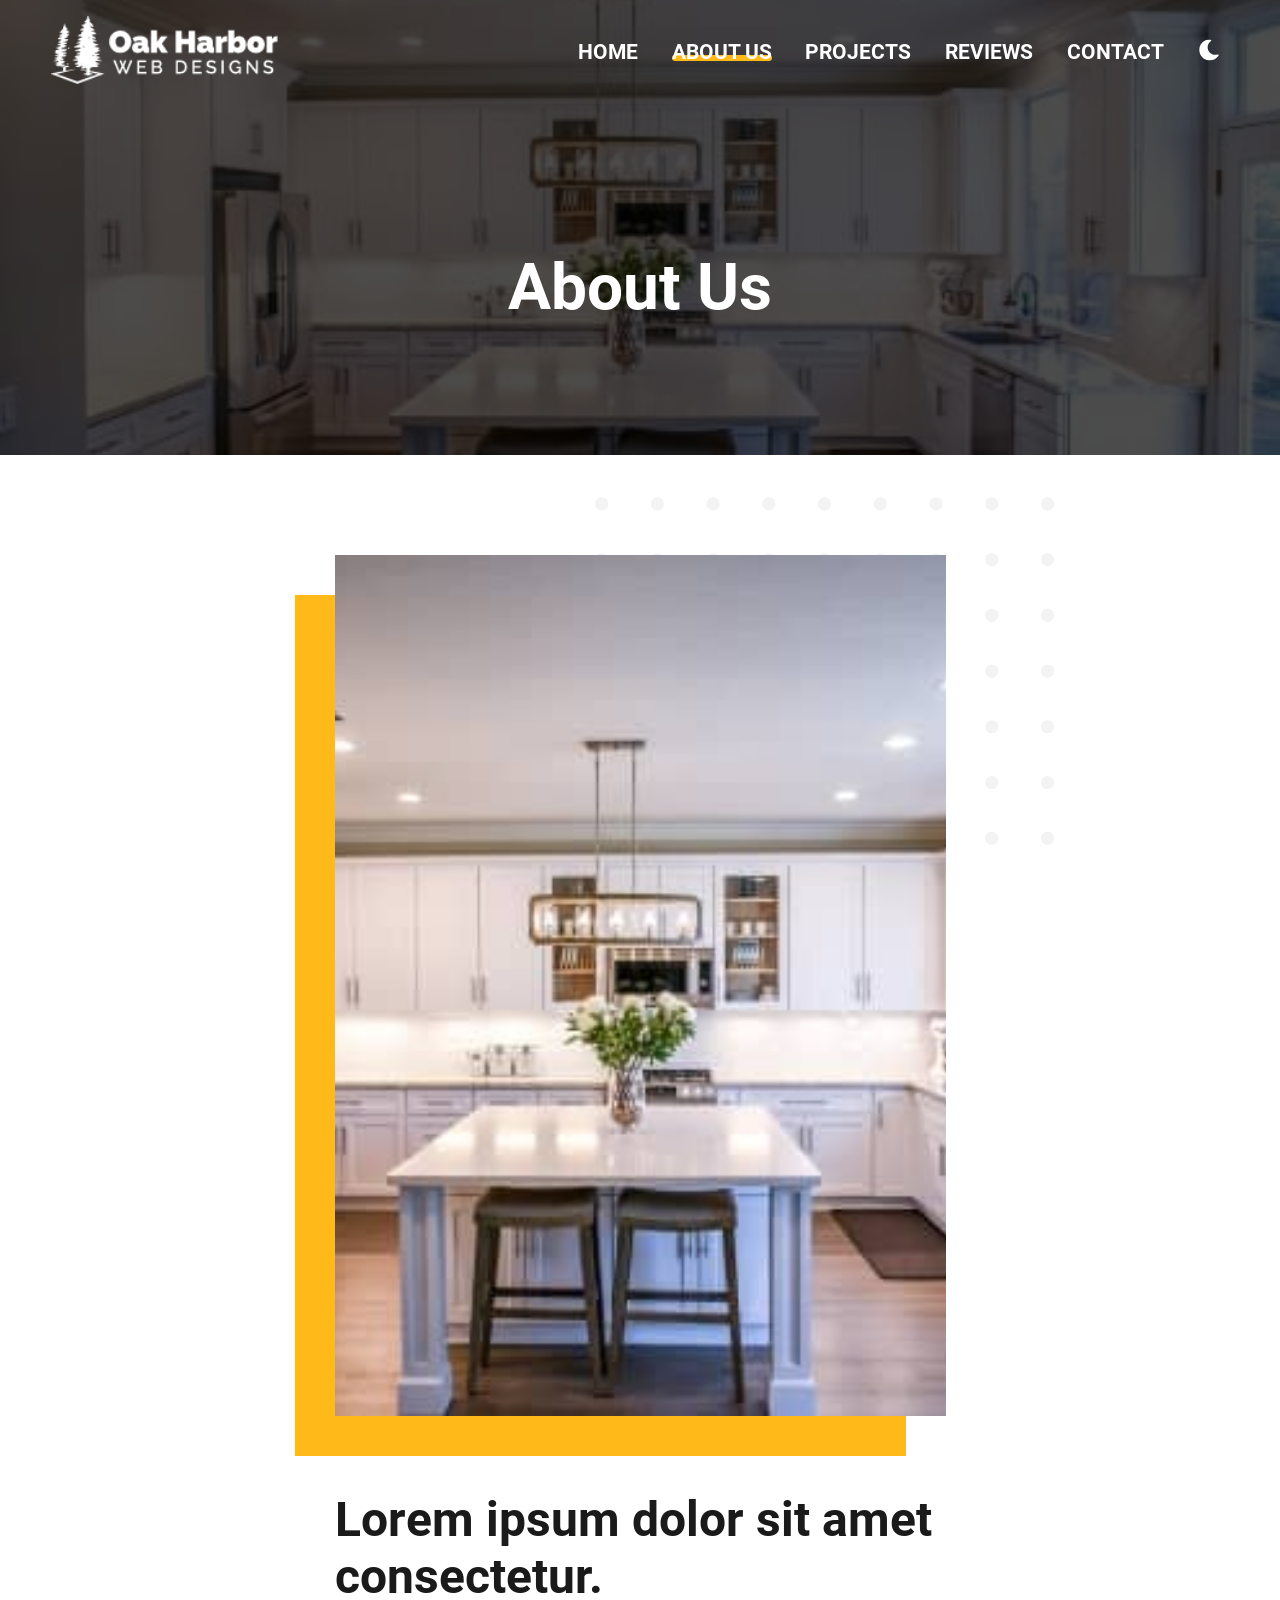
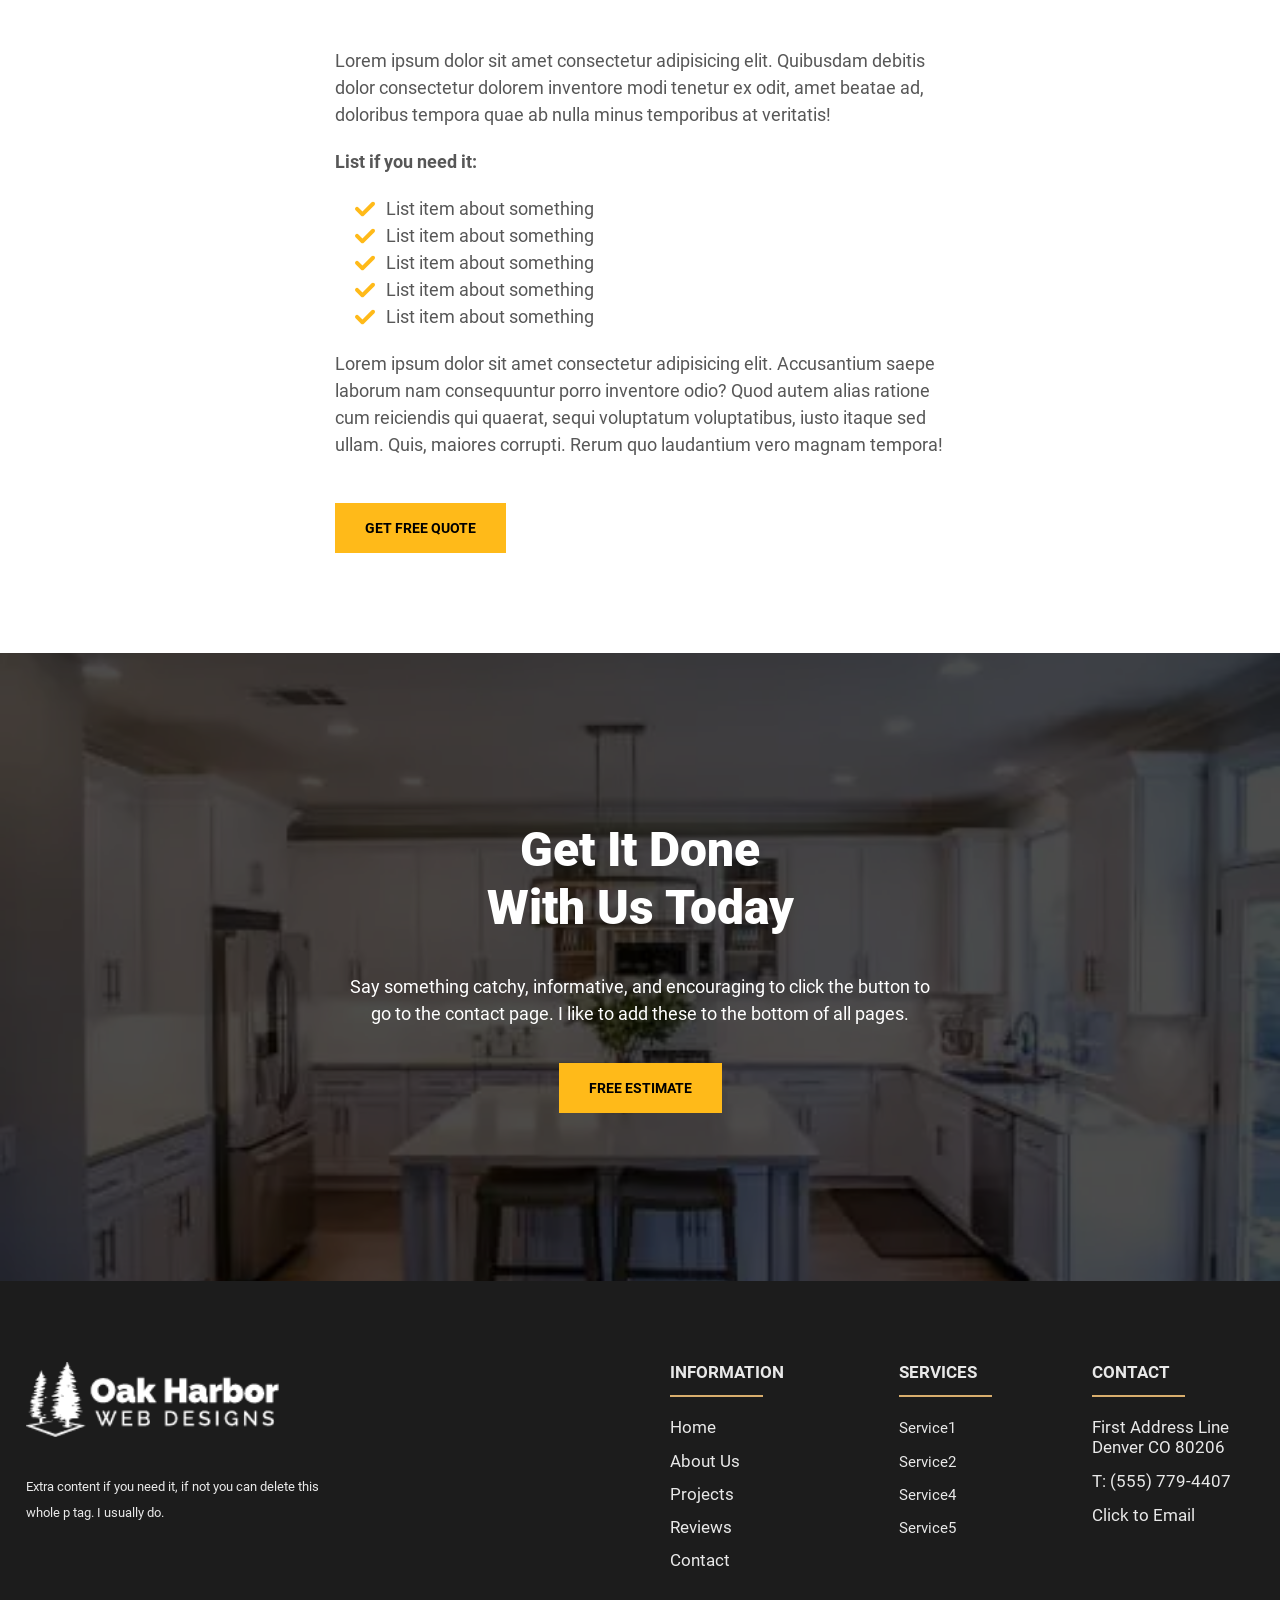
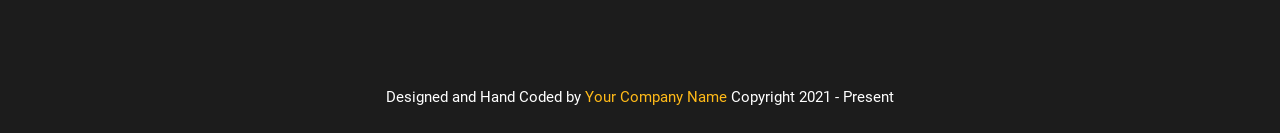
==== commit 60ac9d79: "maybe fixed about.css not working" ====
--- a/about.html
+++ b/about.html
@@ -32,9 +32,9 @@
     <link rel="preload" as="font" type="font/woff2" href="fonts/roboto-v29-latin-regular.woff2" crossorigin>
     <link rel="preload" as="font" type="font/woff2" href="fonts/roboto-v29-latin-700.woff2" crossorigin>
 
-    <link rel="stylesheet" href="/css/root.css">
-    <link rel="stylesheet" href="/css/about.css">
-    <link rel="stylesheet" href="/css/dark.css">
+    <link rel="stylesheet" href="css/root.css">
+    <link rel="stylesheet" href="css/about.css">
+    <link rel="stylesheet" href="css/dark.css">
 
     <!--Put analytics tag here at the bottom to prevent it from render blocking-->
 
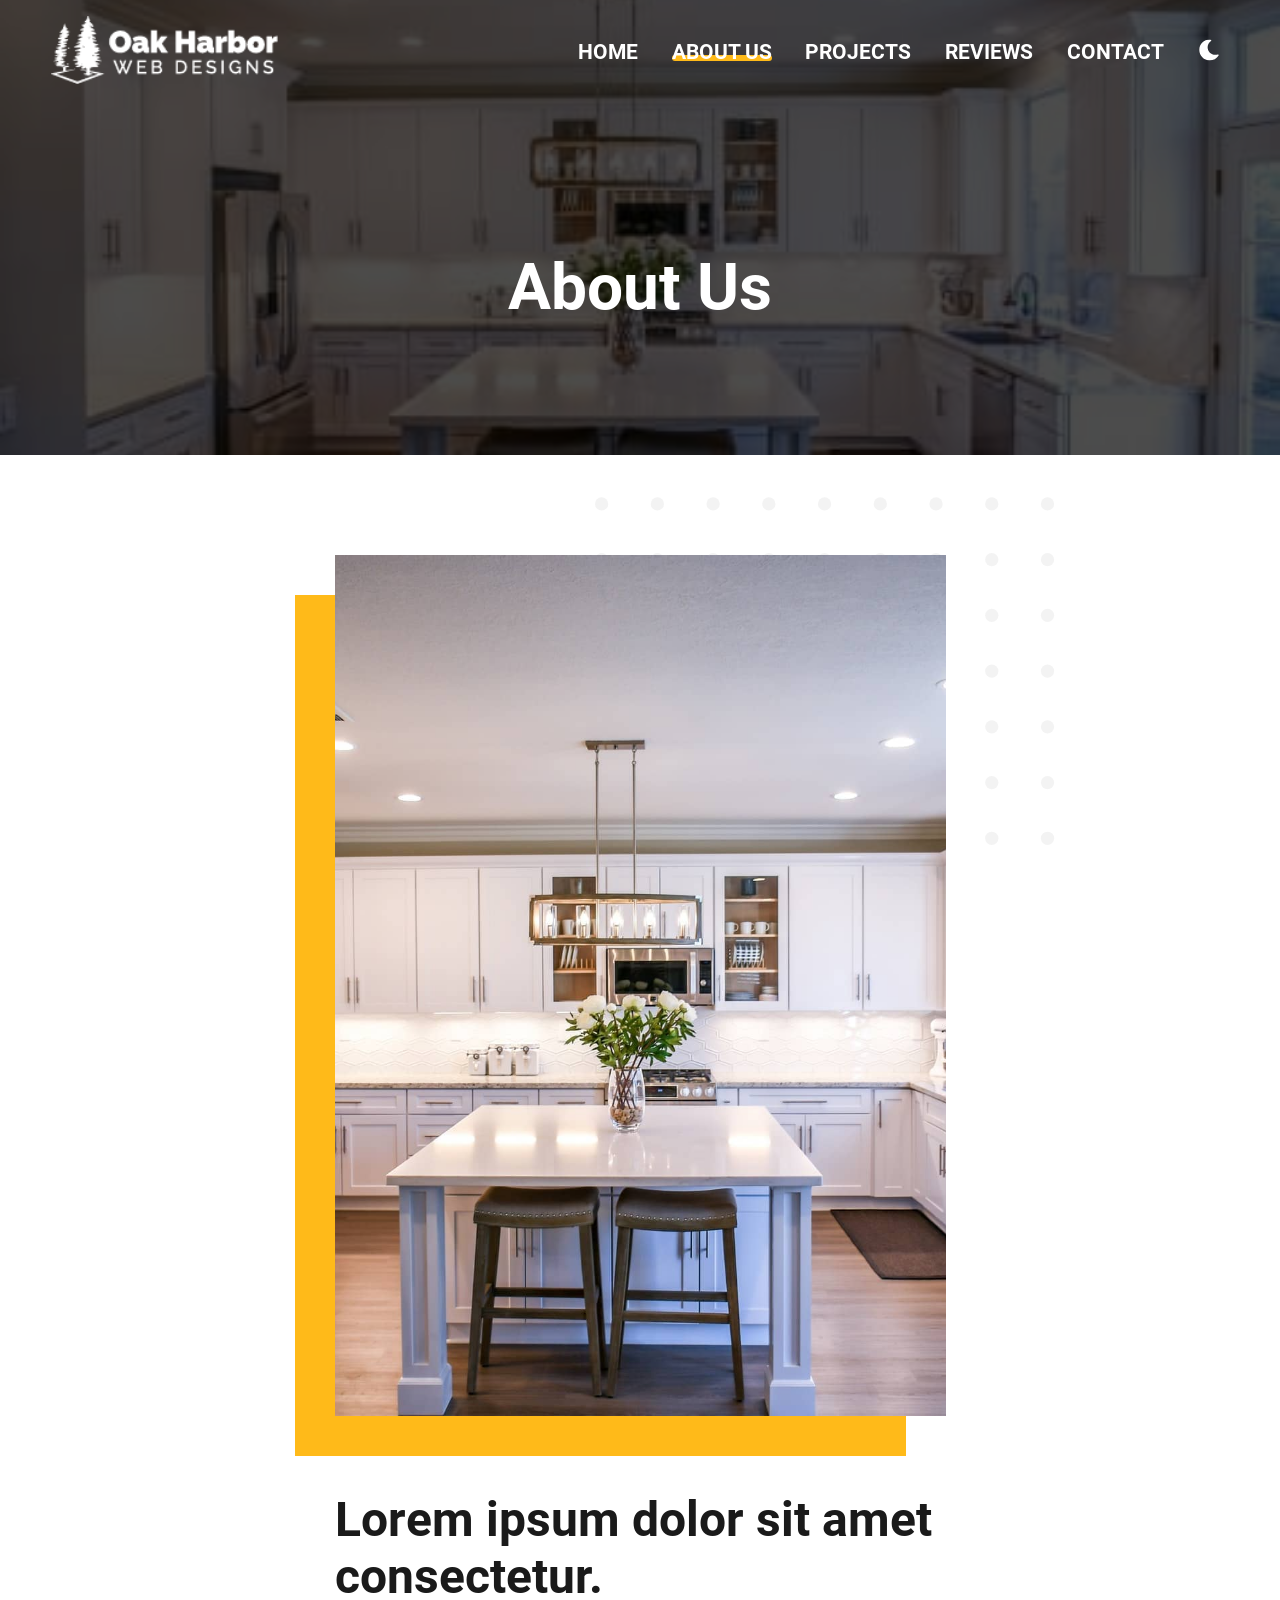
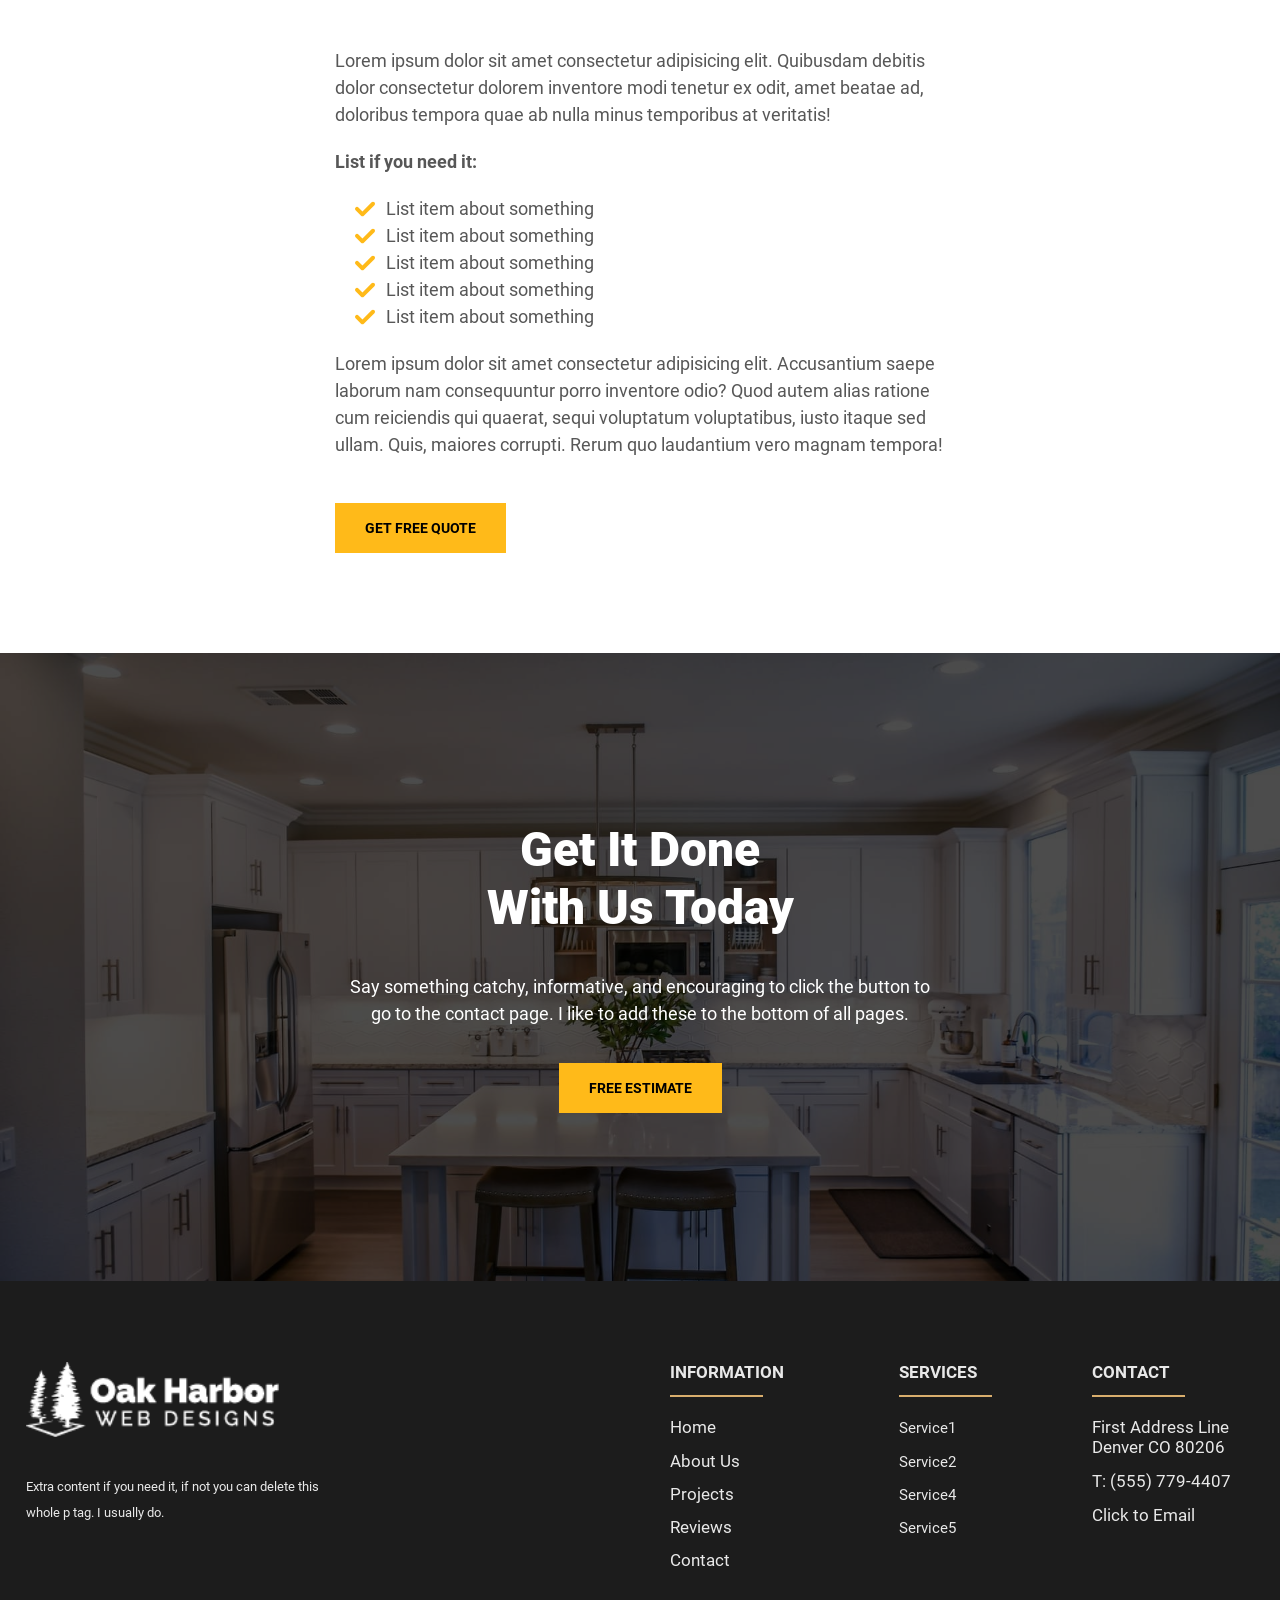
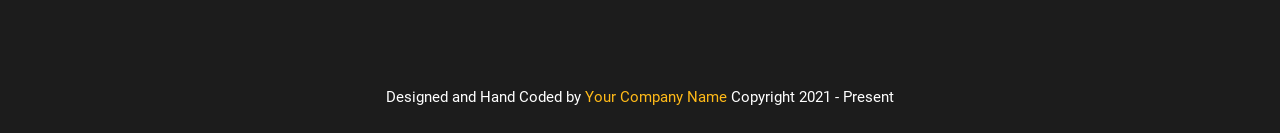
==== commit 3237ec0e: "fixed errors" ====
--- a/about.html
+++ b/about.html
@@ -68,11 +68,11 @@
             <!--Main Nav-->
             <nav id="navbar-menu">
                 <ul>
-                    <li><a href='/'>Home</a></li>
-                    <li><a class='active' href='/about'>About Us</a></li>
-                    <li><a href='/projects'>Projects</a></li>
-                    <li><a href='/reviews'>Reviews</a></li>
-                    <li><a href='/contact'>Contact</a></li>
+                    <li><a href='/website'>Home</a></li>
+                    <li><a class='active' href='about.html'>About Us</a></li>
+                    <li><a href='projects.html'>Projects</a></li>
+                    <li><a href='reviews.html'>Reviews</a></li>
+                    <li><a href='contact.html'>Contact</a></li>
                 </ul>
             </nav>
 
@@ -99,9 +99,9 @@
         <section id="int-hero">
             <h1 id="home-h">About Us</h1>
             <picture>
-                <source media="(max-width: 600px)" srcset="/images/cabinets2-m.jpg">
-                <source media="(min-width: 601px)" srcset="/images/cabinets2.jpg">
-                <img aria-hidden="true" decoding="async" src="/images/cabinets2.jpg" alt="cabinets" width="400" height="662">
+                <source media="(max-width: 600px)" srcset="images/cabinets2-m.jpg">
+                <source media="(min-width: 601px)" srcset="images/cabinets2.jpg">
+                <img aria-hidden="true" decoding="async" src="images/cabinets2.jpg" alt="cabinets" width="400" height="662">
             </picture>
         </section>
 
@@ -121,35 +121,35 @@
                       </p>
                      <ul>
                         <li>
-                            <img aria-hidden="true" loading="lazy" decoding="async" src="/images/check.svg" alt="check mark" width="20" height="20">
-                            <span>List item about something</span>
-                        </li>
-                        <li>
-                            <img aria-hidden="true" loading="lazy" decoding="async" src="/images/check.svg" alt="check mark" width="20" height="20">
-                            <span>List item about something</span>
-                        </li>
-                        <li>
-                            <img aria-hidden="true" loading="lazy" decoding="async" src="/images/check.svg" alt="check mark" width="20" height="20">
-                            <span>List item about something</span>
-                        </li>
-                        <li>
-                            <img aria-hidden="true" loading="lazy" decoding="async" src="/images/check.svg" alt="check mark" width="20" height="20">
-                            <span>List item about something</span>
-                        </li>
-                        <li>
-                            <img aria-hidden="true" loading="lazy" decoding="async" src="/images/check.svg" alt="check mark" width="20" height="20">
+                            <img aria-hidden="true" loading="lazy" decoding="async" src="images/check.svg" alt="check mark" width="20" height="20">
+                            <span>List item about something</span>
+                        </li>
+                        <li>
+                            <img aria-hidden="true" loading="lazy" decoding="async" src="images/check.svg" alt="check mark" width="20" height="20">
+                            <span>List item about something</span>
+                        </li>
+                        <li>
+                            <img aria-hidden="true" loading="lazy" decoding="async" src="images/check.svg" alt="check mark" width="20" height="20">
+                            <span>List item about something</span>
+                        </li>
+                        <li>
+                            <img aria-hidden="true" loading="lazy" decoding="async" src="images/check.svg" alt="check mark" width="20" height="20">
+                            <span>List item about something</span>
+                        </li>
+                        <li>
+                            <img aria-hidden="true" loading="lazy" decoding="async" src="images/check.svg" alt="check mark" width="20" height="20">
                             <span>List item about something</span>
                         </li>
                     </ul>
                      <p>
                          Lorem ipsum dolor sit amet consectetur adipisicing elit. Accusantium saepe laborum nam consequuntur porro inventore odio? Quod autem alias ratione cum reiciendis qui quaerat, sequi voluptatum voluptatibus, iusto itaque sed ullam. Quis, maiores corrupti. Rerum quo laudantium vero magnam tempora!
                      </p>
-                     <a class="button-solid" href="/conttact.html">Get Free Quote</a>
+                     <a class="button-solid" href="/contact.html">Get Free Quote</a>
                 </div>
                 <picture class="image-box">
-                     <source media="(max-width: 600px)" srcset="/images/cabinets2-m.jpg">
-                     <source media="(min-width: 601px)" srcset="/images/cabinets2.jpg">
-                     <img aria-hidden="true" loading="lazy" decoding="async" src="/images/cabinets2.jpg" alt="cabinets" width="400" height="662">
+                     <source media="(max-width: 600px)" srcset="images/cabinets2-m.jpg">
+                     <source media="(min-width: 601px)" srcset="images/cabinets2.jpg">
+                     <img aria-hidden="true" loading="lazy" decoding="async" src="images/cabinets2.jpg" alt="cabinets" width="400" height="662">
                  </picture>
             </div>
        </section>
@@ -167,9 +167,9 @@
                 <a class='button-solid' href='/contact'>Free Estimate</a>
             </div>
             <picture>
-                <source media="(max-width: 600px)" srcset="/images/cabinets2-m.webp">
-                <source media="(min-width: 601px)" srcset="/images/cabinets2.jpg">
-                <img aria-hidden="true" loading="lazy" decoding="async" src="/images/cabinets2.jpg" alt="kitchen cabinets" width="1920" height="1280">
+                <source media="(max-width: 600px)" srcset="images/cabinets2-m.webp">
+                <source media="(min-width: 601px)" srcset="images/cabinets2.jpg">
+                <img aria-hidden="true" loading="lazy" decoding="async" src="images/cabinets2.jpg" alt="kitchen cabinets" width="1920" height="1280">
              </picture>
         </section>
 
@@ -182,7 +182,7 @@
     <footer id="footer">
         <div class="container">
             <div class="left-section">
-                <a class='logo' href='/'><img loading="lazy" decoding="async" src="/images/logo-light.png" alt="logo" width="264" height="78"></a>
+                <a class='logo' href='/'><img loading="lazy" decoding="async" src="images/logo-light.png" alt="logo" width="264" height="78"></a>
                 <p>
                     Extra content if you need it, if not you can delete this whole p tag. I usually do.
                 </p>
@@ -191,11 +191,11 @@
                 <div class="lists">
                     <ul>
                         <li><h2>Information</h2></li>
-                        <li><a href='/'>Home</a></li>
-                        <li><a href='/about'>About Us</a></li>
-                        <li><a href='/projects'>Projects</a></li>
-                        <li><a href="/testimonials.html">Reviews</a></li>
-                        <li><a href='/contact'>Contact</a></li>
+                        <li><a href='/website'>Home</a></li>
+                        <li><a href='about.html'>About Us</a></li>
+                        <li><a href='projects.html'>Projects</a></li>
+                        <li><a href="reviews.html">Reviews</a></li>
+                        <li><a href='contact.html'>Contact</a></li>
                     </ul>
                     <ul>
                         <li><h2>Services</h2></li>
@@ -206,7 +206,7 @@
                     </ul>
                     <ul>
                         <li><h2>Contact</h2></li>
-                        <li><a href='/contact'>First Address Line<br>Denver CO 80206</a></li>
+                        <li><a href='contact.html'>First Address Line<br>Denver CO 80206</a></li>
                         <li><a href="tel:555-779-4407">T: (555) 779-4407</a></li>
                         <li><a href="mailto:email@email.com">Click to Email</a></li>
                     </ul>
@@ -220,8 +220,8 @@
             <span class="copyright"> Copyright 2021 - Present</span></div>
     </footer>
 
-    <script defer src="/nav.js"></script>
-    <script defer src="/dark.js"></script>
+    <script defer src="js/nav.js"></script>
+    <script defer src="js/dark.js"></script>
     <!--
         This script adds a class to the body after scrolling 100px
         and we used these body.scroll styles to create some on scroll 
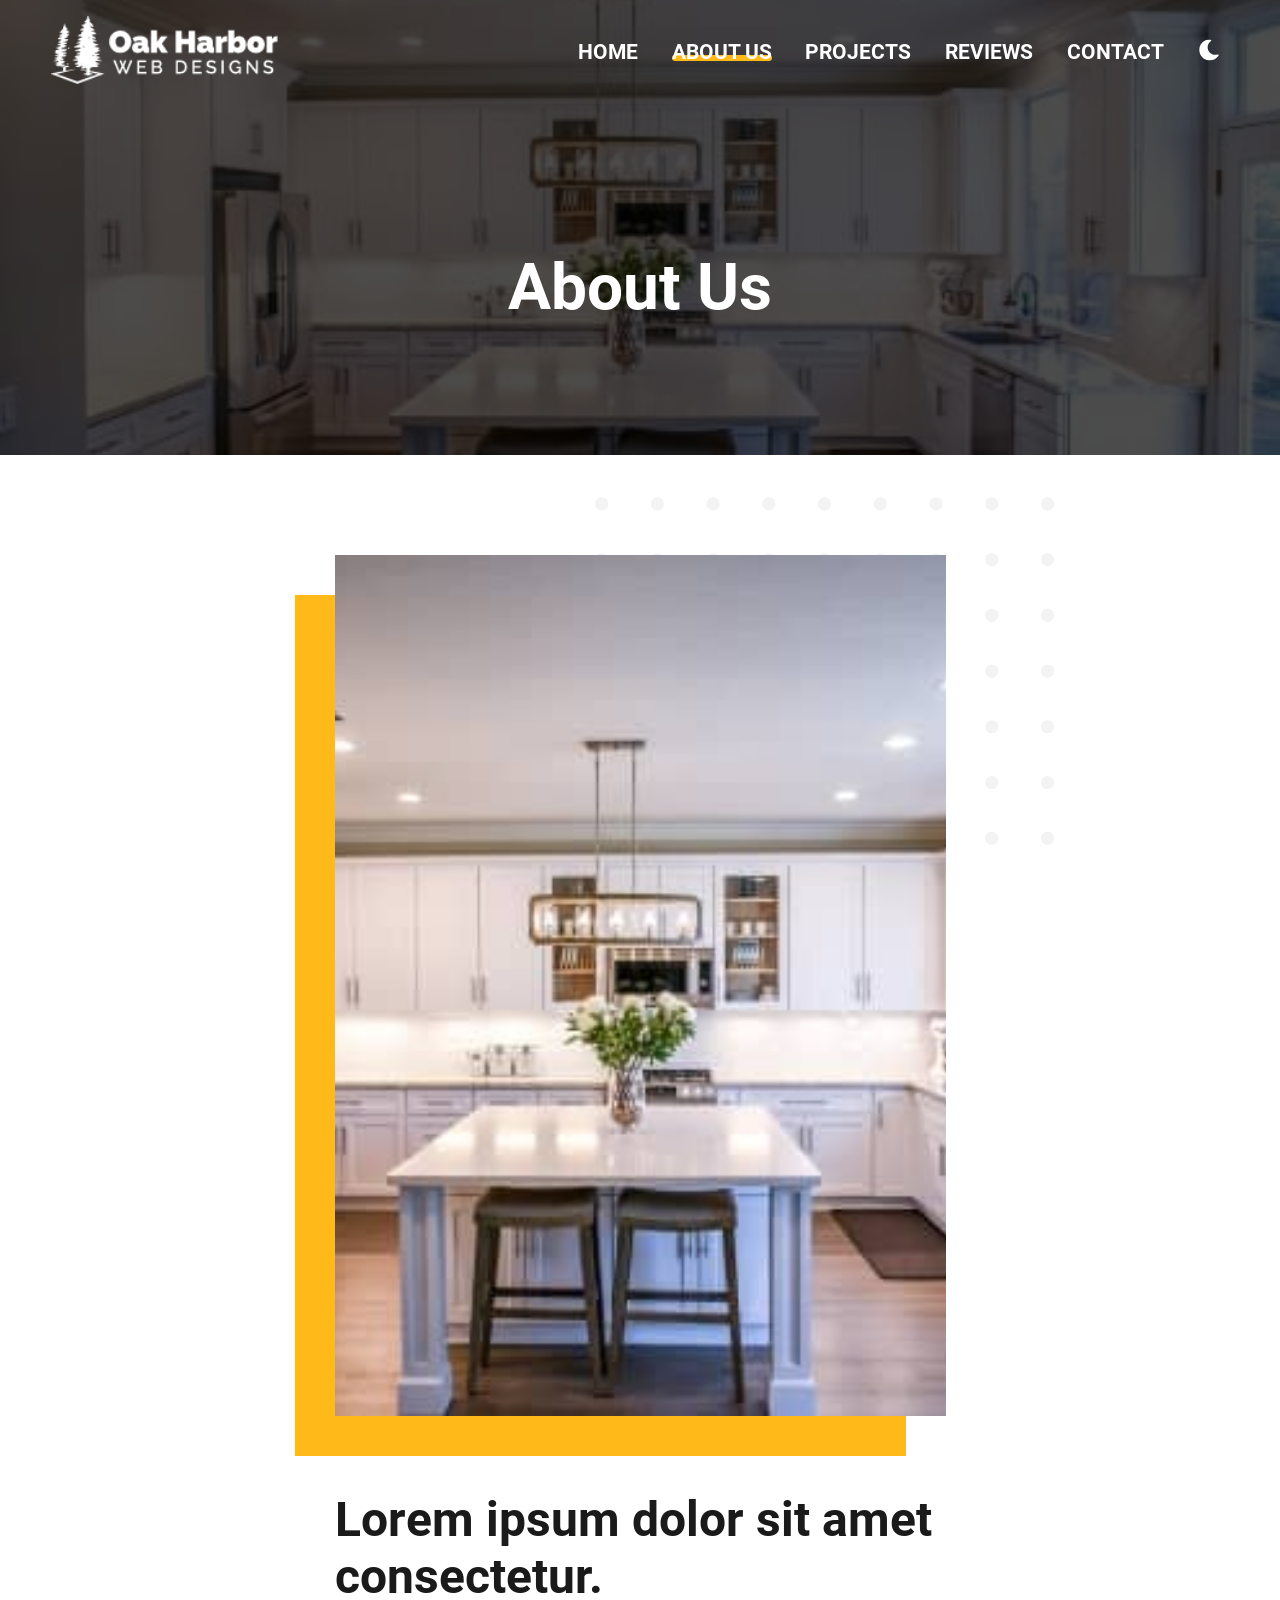
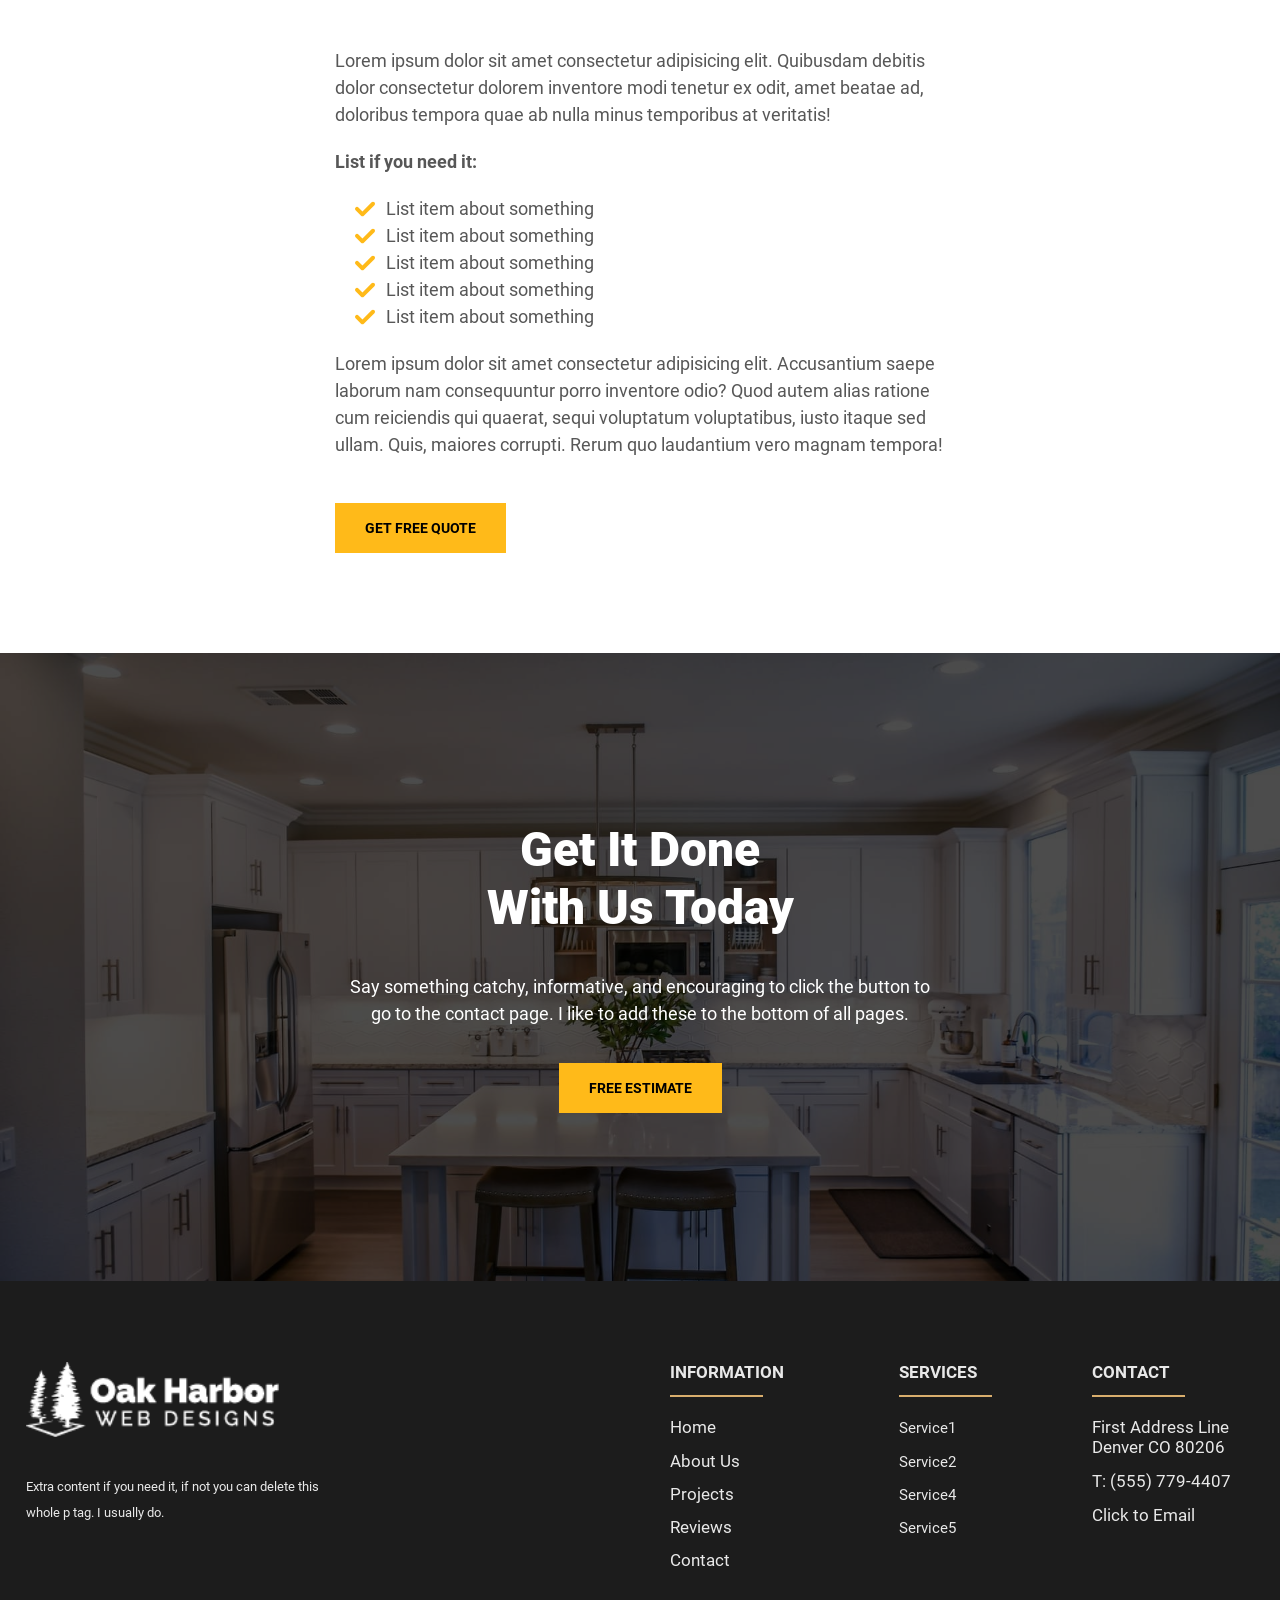
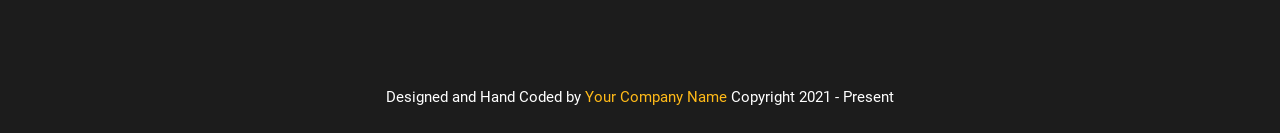
==== commit 1048bed3: "more errors" ====
--- a/about.html
+++ b/about.html
@@ -16,19 +16,19 @@
     <meta property="og:description" content=""/>
     <meta property="og:type" content="website" />
     <meta property="og:url" content=""/>
-    <meta property="og:image" content="/images/social.jpg"/>
-    <meta property="og:image:secure_url" content="/images/social.jpg"/>
+    <meta property="og:image" content="images/social.jpg"/>
+    <meta property="og:image:secure_url" content="images/social.jpg"/>
 
     <!--Favicons-->
-    <link rel="apple-touch-icon" sizes="180x180" href="/apple-touch-icon.png">
-    <link rel="icon" type="image/png" sizes="32x32" href="/favicon-32x32.png?v1">
-    <link rel="icon" type="image/png" sizes="16x16" href="/favicon-16x16.png">
-    <link rel="manifest" href="/site.webmanifest">
+    <link rel="apple-touch-icon" sizes="180x180" href="images/apple-touch-icon.png">
+    <link rel="icon" type="image/png" sizes="32x32" href="images/favicon-32x32.png?v1">
+    <link rel="icon" type="image/png" sizes="16x16" href="images/favicon-16x16.png">
+    <link rel="manifest" href="images/site.webmanifest">
     <meta name="msapplication-TileColor" content="#da532c">
     <meta name="theme-color" content="#ffffff">
 
     <!-- Preload -->
-    <link rel="preload" as="image" href="/images/cabinets2-m.jpg">
+    <link rel="preload" as="image" href="images/cabinets2-m.jpg">
     <link rel="preload" as="font" type="font/woff2" href="fonts/roboto-v29-latin-regular.woff2" crossorigin>
     <link rel="preload" as="font" type="font/woff2" href="fonts/roboto-v29-latin-700.woff2" crossorigin>
 
@@ -59,10 +59,10 @@
             <!--Logo - Get SVGs if you can.  I use fiverr to get png's turned into SVGs. Highly recommend it, worth the $20 - get a light and dark version-->
             <a aria-label='click to go to home page' class='logo' href='/'>
                 <!--Light Colored Logo, remove .dark image tag and the .light class if you don't have a dark and light version -->
-                <img class="light" aria-hidden="true" src="/images/logo-light.png" decoding="async" alt="logo" width="221" height="66">
+                <img class="light" aria-hidden="true" src="images/logo-light.png" decoding="async" alt="logo" width="221" height="66">
 
                 <!--Dark Colored Logo-->
-                <img class="dark" aria-hidden="true" src="/images/logo-blue.png" decoding="async" loading="lazy" alt="logo" width="221" height="66">
+                <img class="dark" aria-hidden="true" src="images/logo-blue.png" decoding="async" loading="lazy" alt="logo" width="221" height="66">
             </a>
 
             <!--Main Nav-->
@@ -80,7 +80,7 @@
             <button id="dark-mode-toggle">
                 <!--Moon is an inline SVG so you can edit the color if needed-->
                 <svg class="moon" xmlns="http://www.w3.org/2000/svg" viewBox="0 0 480 480" style="enable-background:new 0 0 480 480" xml:space="preserve"><path d="M459.782 347.328c-4.288-5.28-11.488-7.232-17.824-4.96-17.76 6.368-37.024 9.632-57.312 9.632-97.056 0-176-78.976-176-176 0-58.4 28.832-112.768 77.12-145.472 5.472-3.712 8.096-10.4 6.624-16.832S285.638 2.4 279.078 1.44C271.59.352 264.134 0 256.646 0c-132.352 0-240 107.648-240 240s107.648 240 240 240c84 0 160.416-42.688 204.352-114.176 3.552-5.792 3.04-13.184-1.216-18.496z"/></svg>
-                <img class="sun" aria-hidden="true" src="/images/sun.svg" decoding="async" alt="moon" width="15" height="15">
+                <img class="sun" aria-hidden="true" src="images/sun.svg" decoding="async" alt="moon" width="15" height="15">
             </button>
 
             <!--Mobile Nav toggle-->
